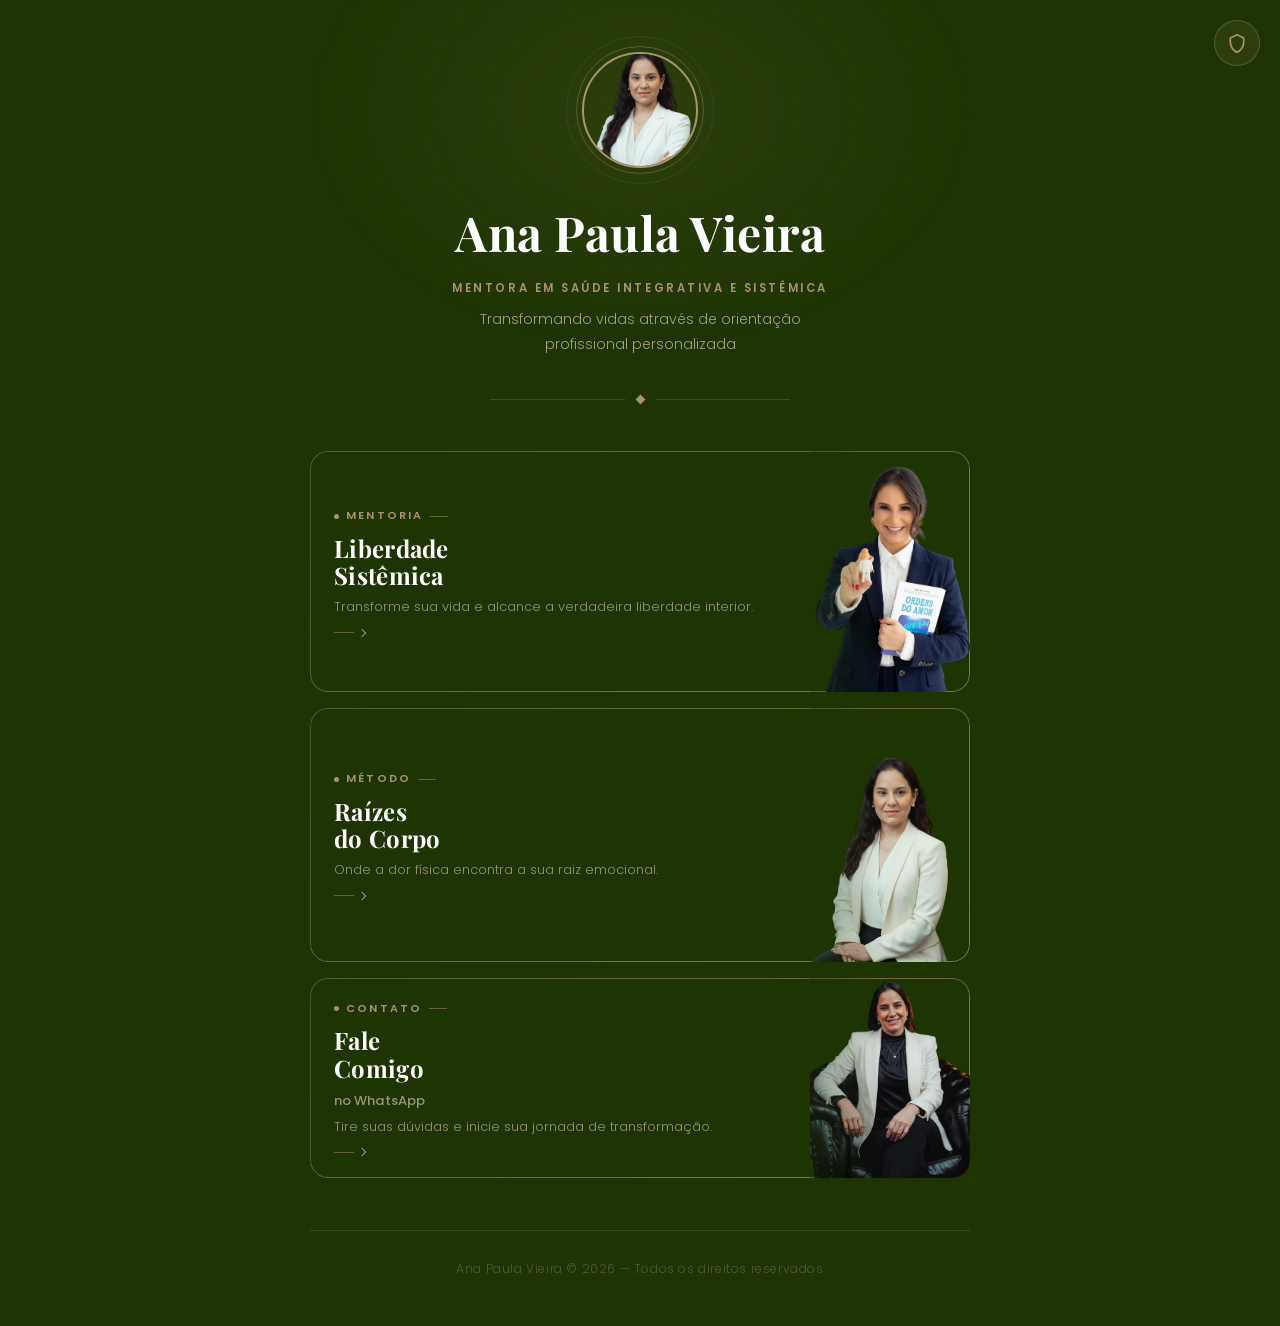
==== ana-paula-vieira/index.html @ b948313d "Essa branch foi criada para refazer todo o site em html puro e ja esta pronto para uso" ====
<!DOCTYPE html>
<html lang="pt-BR">

<head>
    <meta charset="UTF-8">
    <meta name="viewport" content="width=device-width, initial-scale=1.0">

    <title>Ana Paula Vieira | Mentora em Saúde Integrativa e Sistêmica</title>
    <meta name="description"
        content="Ana Paula Vieira é mentora em Saúde Integrativa e Sistêmica. Criadora do Método Raízes do Corpo® e da Mentoria Liberdade Sistêmica. Transformando vidas através do autoconhecimento e da saúde integrativa.">
    <meta name="keywords"
        content="ana paula vieira, mentoria sistêmica, saúde integrativa, raízes do corpo, liberdade sistêmica, constelação familiar, fisioterapia integrativa, autoconhecimento">
    <meta name="author" content="Ana Paula Vieira">
    <meta name="robots" content="index, follow">
    <meta name="language" content="pt-BR">
    <meta name="theme-color" content="#284d00">

    <link rel="canonical" href="https://metodoraizesdocorpo.com.br/">

    <!-- Open Graph -->
    <meta property="og:type" content="website">
    <meta property="og:title" content="Ana Paula Vieira | Mentora em Saúde Integrativa e Sistêmica">
    <meta property="og:description"
        content="Criadora do Método Raízes do Corpo® e da Mentoria Liberdade Sistêmica. Transformando vidas através do autoconhecimento.">
    <meta property="og:image" content="https://metodoraizesdocorpo.com.br/assets/images/og-image.jpg">
    <meta property="og:url" content="https://metodoraizesdocorpo.com.br/">
    <meta property="og:site_name" content="Ana Paula Vieira">
    <meta property="og:locale" content="pt_BR">

    <!-- Twitter -->
    <meta name="twitter:card" content="summary_large_image">
    <meta name="twitter:title" content="Ana Paula Vieira | Mentora em Saúde Integrativa e Sistêmica">
    <meta name="twitter:description" content="Criadora do Método Raízes do Corpo® e da Mentoria Liberdade Sistêmica.">
    <meta name="twitter:image" content="https://metodoraizesdocorpo.com.br/assets/images/og-image.jpg">

    <link rel="icon" type="image/x-icon" href="assets/images/icons/favicon/colored-icon.ico">
    <link rel="stylesheet" href="assets/css/style.css">

    <link rel="preconnect" href="https://fonts.googleapis.com">
    <link rel="preconnect" href="https://fonts.gstatic.com" crossorigin>
    <link
        href="https://fonts.googleapis.com/css2?family=Playfair+Display:wght@400;600;700&family=Poppins:wght@300;400;500;600&display=swap"
        rel="stylesheet">

    <script type="application/ld+json">
  {
    "@context": "https://schema.org",
    "@type": "Person",
    "name": "Ana Paula Vieira",
    "jobTitle": "Mentora em Saúde Integrativa e Sistêmica",
    "url": "https://metodoraizesdocorpo.com.br",
    "image": "https://metodoraizesdocorpo.com.br/assets/images/ana/capa.png",
    "sameAs": ["https://www.instagram.com/anavieirapitta/"],
    "knowsAbout": ["Fisioterapia", "Osteopatia", "Constelação Familiar", "Nova Medicina Germânica", "Saúde Integrativa"],
    "hasOfferCatalog": {
      "@type": "OfferCatalog",
      "name": "Mentorias",
      "itemListElement": [
        {
          "@type": "Offer",
          "itemOffered": {
            "@type": "Service",
            "name": "Mentoria Liberdade Sistêmica",
            "url": "https://liberdade.metodoraizesdocorpo.com.br"
          }
        },
        {
          "@type": "Offer",
          "itemOffered": {
            "@type": "Service",
            "name": "Método Raízes do Corpo®",
            "url": "https://metodoraizesdocorpo.com.br/assets/pages/raizes.html"
          }
        }
      ]
    }
  }
  </script>
</head>

<body>

    <div class="security-badge">
        <svg width="20" height="20" viewBox="0 0 24 24" fill="none" xmlns="http://www.w3.org/2000/svg">
            <path d="M12 2L4 6V11C4 16.55 7.84 21.74 12 23C16.16 21.74 20 16.55 20 11V6L12 2Z" stroke="currentColor"
                stroke-width="2" stroke-linecap="round" stroke-linejoin="round" />
        </svg>
    </div>

    <main class="container space-card">

        <section class="hero">
            <div class="profile-image">
                <img src="assets/images/ana/capa.png" alt="Ana Paula Vieira — Mentora em Saúde Integrativa e Sistêmica">
            </div>
            <h1 class="main-title">Ana Paula Vieira</h1>
            <h4>Mentora em Saúde Integrativa e Sistêmica</h4>
            <p class="subtitle">Transformando vidas através de orientação<br>profissional personalizada</p>
        </section>

        <div class="hero-divider">
            <div class="hero-divider__line"></div>
            <div class="hero-divider__diamond"></div>
            <div class="hero-divider__line"></div>
        </div>

        <section class="cards">

            <!-- Card 1 - Liberdade Sistêmica -->
            <article class="card">
                <div class="card__bg"></div>
                <div class="card__glow"></div>
                <div class="card__shine"></div>
                <a href="https://liberdade.metodoraizesdocorpo.com.br" target="_blank" rel="noopener noreferrer">
                    <div class="card-content">
                        <div class="card-icon">
                            <svg width="16" height="16" viewBox="0 0 24 24" fill="none">
                                <path d="M12 2L2 7L12 12L22 7L12 2Z" stroke="currentColor" stroke-width="2"
                                    stroke-linecap="round" stroke-linejoin="round" />
                                <path d="M2 17L12 22L22 17" stroke="currentColor" stroke-width="2"
                                    stroke-linecap="round" stroke-linejoin="round" />
                                <path d="M2 12L12 17L22 12" stroke="currentColor" stroke-width="2"
                                    stroke-linecap="round" stroke-linejoin="round" />
                            </svg>
                            <span>Mentoria</span>
                        </div>
                        <h2 class="card-title">Liberdade<br>Sistêmica</h2>
                        <p class="card-description">Transforme sua vida e alcance a verdadeira liberdade interior.</p>
                        <div class="card-arrow">
                            <div class="card-arrow__line"></div>
                            <div class="card-arrow__head"></div>
                        </div>
                    </div>
                    <div class="card-image">
                        <img src="assets/images/ana/liberdade-capa.png"
                            alt="Mentoria Liberdade Sistêmica — Ana Paula Vieira">
                    </div>
                </a>
            </article>

            <!-- Card 2 - Raízes do Corpo -->
            <article class="card">
                <div class="card__bg"></div>
                <div class="card__glow"></div>
                <div class="card__shine"></div>
                <a href="assets/pages/raizes.html" target="_blank" rel="noopener noreferrer">
                    <div class="card-content">
                        <div class="card-icon">
                            <svg width="16" height="16" viewBox="0 0 24 24" fill="none">
                                <path d="M12 2L2 7L12 12L22 7L12 2Z" stroke="currentColor" stroke-width="2"
                                    stroke-linecap="round" stroke-linejoin="round" />
                                <path d="M2 17L12 22L22 17" stroke="currentColor" stroke-width="2"
                                    stroke-linecap="round" stroke-linejoin="round" />
                                <path d="M2 12L12 17L22 12" stroke="currentColor" stroke-width="2"
                                    stroke-linecap="round" stroke-linejoin="round" />
                            </svg>
                            <span>Método</span>
                        </div>
                        <h2 class="card-title">Raízes<br>do Corpo</h2>
                        <p class="card-description">Onde a dor física encontra a sua raiz emocional.</p>
                        <div class="card-arrow">
                            <div class="card-arrow__line"></div>
                            <div class="card-arrow__head"></div>
                        </div>
                    </div>
                    <div class="card-image">
                        <img src="assets/images/ana/raizes-capa.png" alt="Método Raízes do Corpo® — Ana Paula Vieira">
                    </div>
                </a>
            </article>

            <!-- Card 3 - Contato -->
            <article class="card">
                <div class="card__bg"></div>
                <div class="card__glow"></div>
                <div class="card__shine"></div>
                <a href="https://api.whatsapp.com/send/?phone=5516996180382&text=Ol%C3%A1%2C+gostaria+de+saber+mais+sobre+a+Mentoria+Liberdade+Sist%C3%AAmica&type=phone_number&app_absent=0"
                    target="_blank" rel="noopener noreferrer">
                    <div class="card-content">
                        <div class="card-icon">
                            <svg width="16" height="16" viewBox="0 0 24 24" fill="none">
                                <path
                                    d="M22 16.92V19.92C22 20.49 21.54 20.95 20.97 20.97C10.05 21.49 1.51 12.95 2.03 2.03C2.05 1.46 2.51 1 3.08 1H6.08C6.65 1 7.12 1.47 7.14 2.04C7.23 3.82 7.59 5.54 8.18 7.16C8.32 7.55 8.21 7.99 7.89 8.27L6.09 9.91C7.67 13.02 10.01 15.36 13.12 16.94L14.76 15.14C15.04 14.82 15.48 14.71 15.87 14.85C17.49 15.44 19.21 15.8 20.99 15.89C21.56 15.91 22.03 16.38 22.03 16.95L22 16.92Z"
                                    stroke="currentColor" stroke-width="2" stroke-linecap="round"
                                    stroke-linejoin="round" />
                            </svg>
                            <span>Contato</span>
                        </div>
                        <h2 class="card-title">Fale<br>Comigo</h2>
                        <p class="card-subtitle">no WhatsApp</p>
                        <p class="card-description">Tire suas dúvidas e inicie sua jornada de transformação.</p>
                        <div class="card-arrow">
                            <div class="card-arrow__line"></div>
                            <div class="card-arrow__head"></div>
                        </div>
                    </div>
                    <div class="card-image">
                        <img src="assets/images/ana/fale-capa.png" alt="Fale com Ana Paula Vieira no WhatsApp">
                    </div>
                </a>
            </article>

        </section>

        <footer class="footer">
            <p>Ana Paula Vieira © 2026 — Todos os direitos reservados</p>
        </footer>

    </main>

    <!-- Modal de Privacidade -->
    <div class="modal-overlay" id="privacyModal">
        <div class="modal-container">
            <div class="modal-header">
                <div class="modal-title">
                    <svg width="24" height="24" viewBox="0 0 24 24" fill="none">
                        <path d="M12 2L4 6V11C4 16.55 7.84 21.74 12 23C16.16 21.74 20 16.55 20 11V6L12 2Z"
                            stroke="currentColor" stroke-width="2" stroke-linecap="round" stroke-linejoin="round" />
                    </svg>
                    <h2>Política de Privacidade</h2>
                </div>
                <button class="modal-close" id="closeModal">
                    <svg width="24" height="24" viewBox="0 0 24 24" fill="none">
                        <path d="M18 6L6 18M6 6L18 18" stroke="currentColor" stroke-width="2" stroke-linecap="round"
                            stroke-linejoin="round" />
                    </svg>
                </button>
            </div>

            <div class="modal-body">
                <p class="modal-description">Configure suas preferências de privacidade para melhorar sua experiência.
                </p>
                <div class="privacy-options">

                    <div class="privacy-item">
                        <div class="privacy-info">
                            <h3>Cookies Essenciais</h3>
                            <p>Necessários para o funcionamento básico do site.</p>
                        </div>
                        <label class="toggle-switch">
                            <input type="checkbox" id="essentialCookies" checked disabled>
                            <span class="toggle-slider"></span>
                        </label>
                    </div>

                    <div class="privacy-item">
                        <div class="privacy-info">
                            <h3>Análises</h3>
                            <p>Permite coletar dados anônimos para melhorar nosso serviço.</p>
                        </div>
                        <label class="toggle-switch">
                            <input type="checkbox" id="analyticsCookies">
                            <span class="toggle-slider"></span>
                        </label>
                    </div>

                    <div class="privacy-item">
                        <div class="privacy-info">
                            <h3>Marketing</h3>
                            <p>Permite exibir conteúdo personalizado baseado em seus interesses.</p>
                        </div>
                        <label class="toggle-switch">
                            <input type="checkbox" id="marketingCookies">
                            <span class="toggle-slider"></span>
                        </label>
                    </div>

                </div>
            </div>

            <div class="modal-footer">
                <button class="btn-secondary" id="cancelBtn">Cancelar</button>
                <button class="btn-primary" id="savePreferencesBtn">Salvar Preferências</button>
            </div>
        </div>
    </div>

    <script src="assets/js/main.js"></script>
    <script src="assets/js/modal.js"></script>

</body>

</html>
---- ana-paula-vieira/assets/css/style.css ----
@charset "UTF-8";

/* 1. Use a more-intuitive box-sizing model */
*,
*::before,
*::after {
  box-sizing: border-box;
}

/* 2. Remove default margin */
*:not(dialog) {
  margin: 0;
}

/* 3. Enable keyword animations */
@media (prefers-reduced-motion: no-preference) {
  html {
    interpolate-size: allow-keywords;
  }
}

body {
  /* 4. Add accessible line-height */
  line-height: 1.5;
  /* 5. Improve text rendering */
  -webkit-font-smoothing: antialiased;
}

/* 6. Improve media defaults */
img,
picture,
video,
canvas,
svg {
  display: block;
  max-width: 100%;
}

/* 7. Inherit fonts for form controls */
input,
button,
textarea,
select {
  font: inherit;
}

/* 8. Avoid text overflows */
p,
h1,
h2,
h3,
h4,
h5,
h6 {
  overflow-wrap: break-word;
}

/* 9. Improve line wrapping */
p {
  text-wrap: pretty;
}

h1,
h2,
h3,
h4,
h5,
h6 {
  text-wrap: balance;
}

/*
  10. Create a root stacking context
*/
#root,
#__next {
  isolation: isolate;
}

a {
  text-decoration: none;
  color: inherit;
  cursor: pointer;
}

a:hover, a:focus, a:active, a:visited {
  text-decoration: none;
  color: inherit;
}

.modal-overlay {
  position: fixed;
  top: 0;
  left: 0;
  width: 100%;
  height: 100%;
  background: rgba(0, 0, 0, 0.7);
  backdrop-filter: blur(5px);
  display: flex;
  justify-content: center;
  align-items: center;
  z-index: 9999;
  opacity: 0;
  visibility: hidden;
  transition: opacity 0.3s ease;
}

.modal-overlay.active {
  opacity: 1;
  visibility: visible;
}

.modal-overlay.active .modal-container {
  transform: scale(1);
}

.modal-overlay .modal-container {
  background: #ffffff;
  border-radius: 16px;
  max-width: 500px;
  width: 90%;
  max-height: 90vh;
  overflow: hidden;
  box-shadow: 0 20px 60px rgba(0, 0, 0, 0.4);
  transform: scale(0.9);
  transition: transform 0.3s ease;
}

.modal-overlay .modal-container .modal-header {
  display: flex;
  justify-content: space-between;
  align-items: center;
  padding: 24px;
  border-bottom: 1px solid rgba(172, 147, 105, 0.2);
}

.modal-overlay .modal-container .modal-header .modal-title {
  display: flex;
  align-items: center;
  gap: 12px;
}

.modal-overlay .modal-container .modal-header .modal-title svg {
  color: #284703;
  width: 24px;
  height: 24px;
}

.modal-overlay .modal-container .modal-header .modal-title h2 {
  font-family: "Playfair Display", serif;
  font-size: 1.5rem;
  color: #284703;
  font-weight: 600;
}

.modal-overlay .modal-container .modal-header .modal-close {
  background: none;
  border: none;
  cursor: pointer;
  padding: 8px;
  display: flex;
  justify-content: center;
  align-items: center;
  border-radius: 50%;
  transition: all 0.3s ease;
}

.modal-overlay .modal-container .modal-header .modal-close svg {
  color: #666;
  width: 20px;
  height: 20px;
}

.modal-overlay .modal-container .modal-header .modal-close:hover {
  background: rgba(172, 147, 105, 0.1);
}

.modal-overlay .modal-container .modal-body {
  padding: 24px;
  max-height: 400px;
  overflow-y: auto;
}

.modal-overlay .modal-container .modal-body .modal-description {
  font-size: 0.95rem;
  color: #666;
  margin-bottom: 24px;
  line-height: 1.6;
}

.modal-overlay .modal-container .modal-body .privacy-options {
  display: flex;
  flex-direction: column;
  gap: 20px;
}

.modal-overlay .modal-container .modal-body .privacy-options .privacy-item {
  display: flex;
  justify-content: space-between;
  align-items: flex-start;
  gap: 20px;
}

.modal-overlay .modal-container .modal-body .privacy-options .privacy-item .privacy-info h3 {
  font-family: "Poppins", sans-serif;
  font-size: 1rem;
  color: #000000;
  font-weight: 600;
  margin-bottom: 4px;
}

.modal-overlay .modal-container .modal-body .privacy-options .privacy-item .privacy-info p {
  font-size: 0.85rem;
  color: #666;
  line-height: 1.5;
}

.modal-overlay .modal-container .modal-body .privacy-options .privacy-item .toggle-switch {
  position: relative;
  display: inline-block;
  width: 50px;
  height: 26px;
  flex-shrink: 0;
}

.modal-overlay .modal-container .modal-body .privacy-options .privacy-item .toggle-switch input {
  opacity: 0;
  width: 0;
  height: 0;
}

.modal-overlay .modal-container .modal-body .privacy-options .privacy-item .toggle-switch input:checked+.toggle-slider {
  background-color: #284703;
}

.modal-overlay .modal-container .modal-body .privacy-options .privacy-item .toggle-switch input:checked+.toggle-slider::before {
  transform: translateX(24px);
}

.modal-overlay .modal-container .modal-body .privacy-options .privacy-item .toggle-switch input:disabled+.toggle-slider {
  opacity: 0.6;
  cursor: not-allowed;
}

.modal-overlay .modal-container .modal-body .privacy-options .privacy-item .toggle-switch .toggle-slider {
  position: absolute;
  cursor: pointer;
  top: 0;
  left: 0;
  right: 0;
  bottom: 0;
  background-color: #ccc;
  border-radius: 26px;
  transition: background-color 0.3s ease;
}

.modal-overlay .modal-container .modal-body .privacy-options .privacy-item .toggle-switch .toggle-slider::before {
  position: absolute;
  content: "";
  height: 20px;
  width: 20px;
  left: 3px;
  bottom: 3px;
  background-color: #ffffff;
  border-radius: 50%;
  transition: transform 0.3s ease;
}

.modal-overlay .modal-container .modal-footer {
  display: flex;
  gap: 12px;
  padding: 20px 24px;
  border-top: 1px solid rgba(172, 147, 105, 0.2);
  background: rgba(172, 147, 105, 0.05);
}

.modal-overlay .modal-container .modal-footer .btn-primary,
.modal-overlay .modal-container .modal-footer .btn-secondary {
  flex: 1;
  padding: 12px 24px;
  border-radius: 8px;
  font-family: "Poppins", sans-serif;
  font-size: 0.95rem;
  font-weight: 500;
  cursor: pointer;
  border: none;
  transition: all 0.3s ease;
}

.modal-overlay .modal-container .modal-footer .btn-primary {
  background: #284703;
  color: #ffffff;
}

.modal-overlay .modal-container .modal-footer .btn-primary:hover {
  background: #1b2e01;
  transform: translateY(-2px);
  box-shadow: 0 4px 12px rgba(40, 71, 3, 0.3);
}

.modal-overlay .modal-container .modal-footer .btn-secondary {
  background: transparent;
  color: #284703;
  border: 2px solid #ac9369;
}

.modal-overlay .modal-container .modal-footer .btn-secondary:hover {
  background: rgba(172, 147, 105, 0.1);
}

body.modal-open {
  overflow: hidden;
}

@media (max-width: 768px) {
  .modal-overlay .modal-container {
    width: 95%;
  }

  .modal-overlay .modal-container .modal-footer {
    flex-direction: column;
  }
}

@media (max-width: 480px) {
  .modal-overlay .modal-container .modal-header .modal-title h2 {
    font-size: 1.2rem;
  }

  .modal-overlay .modal-container .modal-body {
    padding: 20px;
  }

  .modal-overlay .modal-container .modal-body .privacy-options .privacy-item {
    flex-direction: column;
    align-items: flex-start;
  }
}

body.modal-open {
  overflow: hidden;
}

.raizes-modal-overlay {
  position: fixed;
  inset: 0;
  background: rgba(0, 0, 0, 0.75);
  backdrop-filter: blur(6px);
  display: flex;
  justify-content: center;
  align-items: center;
  z-index: 10000;
  opacity: 0;
  visibility: hidden;
  transition: opacity 0.35s ease;
  padding: 16px;
}

.raizes-modal-overlay.active {
  opacity: 1;
  visibility: visible;
}

.raizes-modal-overlay.active .raizes-modal-container {
  transform: scale(1) translateY(0);
}

.raizes-modal-overlay .raizes-modal-container {
  background: #fff;
  border-radius: 20px;
  max-width: 480px;
  width: 100%;
  position: relative;
  transform: scale(0.92) translateY(16px);
  transition: transform 0.4s cubic-bezier(0.34, 1.56, 0.64, 1);
  overflow: hidden;
}

.raizes-modal-overlay .raizes-modal-container::before {
  content: "";
  display: block;
  height: 5px;
  background: linear-gradient(90deg, #284703, #c8a45c);
}

.raizes-modal-overlay .raizes-modal-container .raizes-modal-close {
  position: absolute;
  top: 14px;
  right: 14px;
  width: 34px;
  height: 34px;
  background: rgba(0, 0, 0, 0.06);
  border: none;
  border-radius: 50%;
  cursor: pointer;
  display: flex;
  justify-content: center;
  align-items: center;
  transition: all 0.3s ease;
}

.raizes-modal-overlay .raizes-modal-container .raizes-modal-close svg {
  color: #555;
}

.raizes-modal-overlay .raizes-modal-container .raizes-modal-close:hover {
  background: rgba(0, 0, 0, 0.12);
  transform: rotate(90deg);
}

.raizes-modal-overlay .raizes-modal-container .raizes-modal-content {
  padding: 36px 32px 28px;
  display: flex;
  flex-direction: column;
  align-items: center;
  text-align: center;
}

.raizes-modal-overlay .raizes-modal-container .raizes-modal-content .raizes-badge {
  display: inline-block;
  background: rgba(200, 164, 92, 0.12);
  color: #c8a45c;
  font-family: "Poppins", sans-serif;
  font-size: 0.78rem;
  font-weight: 700;
  text-transform: uppercase;
  letter-spacing: 0.1em;
  padding: 6px 16px;
  border-radius: 50px;
  border: 1px solid rgba(200, 164, 92, 0.3);
  margin-bottom: 20px;
}

.raizes-modal-overlay .raizes-modal-container .raizes-modal-content .raizes-modal-title {
  font-family: "Playfair Display", serif;
  font-size: 1.75rem;
  color: #284703;
  line-height: 1.3;
  margin-bottom: 16px;
}

.raizes-modal-overlay .raizes-modal-container .raizes-modal-content .raizes-modal-title .highlight-text {
  color: #c8a45c;
}

.raizes-modal-overlay .raizes-modal-container .raizes-modal-content .raizes-subtitle {
  font-family: "Poppins", sans-serif;
  font-size: 0.95rem;
  color: #555;
  line-height: 1.7;
  margin-bottom: 24px;
}

.raizes-modal-overlay .raizes-modal-container .raizes-modal-content .raizes-subtitle strong {
  color: #284703;
  font-weight: 600;
}

.raizes-modal-overlay .raizes-modal-container .raizes-modal-content .raizes-list {
  list-style: none;
  padding: 0;
  margin: 0 0 28px;
  width: 100%;
  display: flex;
  flex-direction: column;
  gap: 12px;
  text-align: left;
}

.raizes-modal-overlay .raizes-modal-container .raizes-modal-content .raizes-list li {
  display: flex;
  align-items: center;
  gap: 10px;
  font-family: "Poppins", sans-serif;
  font-size: 0.95rem;
  color: #333;
  background: rgba(40, 71, 3, 0.04);
  padding: 12px 16px;
  border-radius: 10px;
}

.raizes-modal-overlay .raizes-modal-container .raizes-modal-content .raizes-list li svg {
  color: #284703;
  flex-shrink: 0;
}

.raizes-modal-overlay .raizes-modal-container .raizes-modal-content .raizes-btn-whatsapp {
  display: flex;
  align-items: center;
  justify-content: center;
  gap: 10px;
  width: 100%;
  background: #284703;
  color: #ffffff;
  padding: 16px 28px;
  border-radius: 50px;
  border: none;
  font-family: "Poppins", sans-serif;
  font-size: 1rem;
  font-weight: 700;
  cursor: pointer;
  text-decoration: none;
  transition: all 0.3s ease;
  margin-bottom: 12px;
  animation: pulseGreen 2.5s ease infinite;
}

.raizes-modal-overlay .raizes-modal-container .raizes-modal-content .raizes-btn-whatsapp svg {
  flex-shrink: 0;
}

.raizes-modal-overlay .raizes-modal-container .raizes-modal-content .raizes-btn-whatsapp:hover {
  background: #407405;
  transform: translateY(-2px);
  box-shadow: 0 8px 24px rgba(40, 71, 3, 0.3);
}

.raizes-modal-overlay .raizes-modal-container .raizes-modal-content .raizes-btn-later {
  background: none;
  border: none;
  font-family: "Poppins", sans-serif;
  font-size: 0.85rem;
  color: #aaa;
  cursor: pointer;
  transition: all 0.3s ease;
  padding: 4px;
}

.raizes-modal-overlay .raizes-modal-container .raizes-modal-content .raizes-btn-later:hover {
  color: #666;
}

@keyframes pulseGreen {
  0%, 100% {
    box-shadow: 0 4px 16px rgba(40, 71, 3, 0.25);
  }

  50% {
    box-shadow: 0 4px 24px rgba(40, 71, 3, 0.45);
  }
}

@media (max-width: 480px) {
  .raizes-modal-overlay .raizes-modal-container .raizes-modal-content {
    padding: 28px 20px 22px;
  }

  .raizes-modal-overlay .raizes-modal-container .raizes-modal-content .raizes-modal-title {
    font-size: 1.45rem;
  }

  .raizes-modal-overlay .raizes-modal-container .raizes-modal-content .raizes-subtitle {
    font-size: 0.88rem;
  }

  .raizes-modal-overlay .raizes-modal-container .raizes-modal-content .raizes-list li {
    font-size: 0.88rem;
  }

  .raizes-modal-overlay .raizes-modal-container .raizes-modal-content .raizes-btn-whatsapp {
    font-size: 0.95rem;
    padding: 14px 20px;
  }
}

.liberdade-page {
  background: #ffffff;
  color: #000000;
  font-family: "Poppins", sans-serif;
  line-height: 1.6;
}

.liberdade-page::before, .liberdade-page::after {
  display: none !important;
}

.liberdade-page .header {
  background: #ffffff;
  padding: 20px 0;
  box-shadow: 0 2px 10px rgba(0, 0, 0, 0.05);
  position: sticky;
  top: 0;
  z-index: 100;
}

.liberdade-page .header .header-container {
  max-width: 1200px;
  margin: 0 auto;
  padding: 0 20px;
  display: flex;
  justify-content: space-between;
  align-items: center;
}

.liberdade-page .header .header-container .logo {
  font-family: "Playfair Display", serif;
  font-size: 1.8rem;
  color: #284703;
  font-weight: 600;
  margin: 0;
}

.liberdade-page .header .header-container .btn-cta {
  background: #284703;
  color: #ffffff;
  padding: 12px 32px;
  border-radius: 50px;
  border: none;
  font-family: "Poppins", sans-serif;
  font-weight: 500;
  cursor: pointer;
  transition: all 0.3s ease;
}

.liberdade-page .header .header-container .btn-cta:hover {
  background: #407405;
  transform: translateY(-2px);
  box-shadow: 0 4px 12px rgba(40, 71, 3, 0.3);
}

.liberdade-page .hero-liberdade {
  background: #ffffff;
  padding: 80px 20px;
  text-align: center;
}

.liberdade-page .hero-liberdade .container .hero-title {
  font-family: "Playfair Display", serif;
  font-size: 3rem;
  color: #284703;
  margin-bottom: 24px;
  line-height: 1.2;
}

.liberdade-page .hero-liberdade .container .hero-title .highlight {
  color: #284703;
}

.liberdade-page .hero-liberdade .container .hero-subtitle {
  font-family: "Poppins", sans-serif;
  font-size: 1.2rem;
  color: #000000;
  margin-bottom: 40px;
  line-height: 1.8;
}

.liberdade-page .hero-liberdade .container .hero-video {
  margin-top: 48px;
  margin-bottom: 36px;
  width: 100%;
  max-width: 800px;
  margin-left: auto;
  margin-right: auto;
  aspect-ratio: 16/9;
  border-radius: 16px;
  overflow: hidden;
  box-shadow: 0 12px 40px rgba(0, 0, 0, 0.15);
}

.liberdade-page .hero-liberdade .container .hero-video iframe {
  width: 100%;
  height: 100%;
  display: block;
}

.liberdade-page .hero-liberdade .container .btn-primary-large {
  background: #284703;
  color: #ffffff;
  padding: 18px 48px;
  border-radius: 50px;
  border: none;
  font-family: "Poppins", sans-serif;
  font-size: 1.1rem;
  font-weight: 600;
  cursor: pointer;
  transition: all 0.3s ease;
}

.liberdade-page .hero-liberdade .container .btn-primary-large a {
  text-decoration: none;
  color: inherit;
}

.liberdade-page .hero-liberdade .container .btn-primary-large:hover {
  transform: translateY(-3px);
  box-shadow: 0 8px 20px rgba(74, 20, 140, 0.4);
  background: #407405;
}

.liberdade-page .question-section {
  padding: 60px 20px;
  text-align: center;
  background: #284703;
}

.liberdade-page .question-section .container .section-title {
  font-family: "Playfair Display", serif;
  font-size: 2.5rem;
  color: #ffffff;
  line-height: 1.3;
}

.liberdade-page .question-section .container .section-title .text-highlight {
  color: #c8a45c;
}

.liberdade-page .about-section {
  background: #284703;
  padding: 80px 20px;
}

.liberdade-page .about-section .container .about-content {
  display: grid;
  grid-template-columns: 1fr 1fr;
  gap: 60px;
  align-items: center;
  max-width: 1100px;
  margin: 0 auto;
}

.liberdade-page .about-section .container .about-content .about-image {
  position: relative;
}

.liberdade-page .about-section .container .about-content .about-image .image-frame {
  position: relative;
  border: 3px solid #c8a45c;
  border-radius: 20px;
  overflow: hidden;
  transform: rotate(0deg);
}

.liberdade-page .about-section .container .about-content .about-image .image-frame img {
  width: 100%;
  height: auto;
  display: block;
}

.liberdade-page .about-section .container .about-content .about-text {
  padding: 20px;
}

.liberdade-page .about-section .container .about-content .about-text .quote {
  font-family: "Poppins", sans-serif;
  font-size: 1.1rem;
  line-height: 1.8;
  color: #ffffff;
  margin-bottom: 32px;
  font-style: italic;
}

.liberdade-page .about-section .container .about-content .about-text .btn-secondary-large {
  text-decoration: none;
  background: #c8a45c;
  color: #ffffff;
  padding: 16px 40px;
  border-radius: 50px;
  border: none;
  font-family: "Poppins", sans-serif;
  font-weight: 600;
  cursor: pointer;
  display: inline-block;
  transition: all 0.3s ease;
}

.liberdade-page .about-section .container .about-content .about-text .btn-secondary-large:hover {
  background: rgb(180.1972477064, 140.3990825688, 60.8027522936);
  transform: translateY(-2px);
  box-shadow: 0 6px 16px rgba(200, 164, 92, 0.4);
}

.liberdade-page .feelings-section {
  background: #ffffff;
  padding: 80px 20px;
}

.liberdade-page .feelings-section .container .section-title-center {
  font-family: "Playfair Display", serif;
  font-size: 2.8rem;
  color: #284703;
  text-align: center;
  margin-bottom: 60px;
}

.liberdade-page .feelings-section .container .feelings-grid {
  display: flex;
  flex-wrap: wrap;
  justify-content: center;
  gap: 24px;
  max-width: 1100px;
  margin: 0 auto;
}

.liberdade-page .feelings-section .container .feelings-grid .feeling-card {
  flex: 0 1 349px;
  background: #ffffff;
  padding: 28px;
  border-radius: 12px;
  box-shadow: 0 4px 12px rgba(0, 0, 0, 0.08);
  display: flex;
  align-items: flex-start;
  gap: 16px;
  transition: all 0.3s ease;
}

.liberdade-page .feelings-section .container .feelings-grid .feeling-card:hover {
  transform: translateY(-5px);
  box-shadow: 0 8px 20px rgba(0, 0, 0, 0.12);
}

.liberdade-page .feelings-section .container .feelings-grid .feeling-card .feeling-icon {
  width: 48px;
  height: 48px;
  background: rgba(172, 147, 105, 0.1);
  border-radius: 50%;
  display: flex;
  justify-content: center;
  align-items: center;
  flex-shrink: 0;
}

.liberdade-page .feelings-section .container .feelings-grid .feeling-card .feeling-icon svg {
  color: #284703;
}

.liberdade-page .feelings-section .container .feelings-grid .feeling-card p {
  font-family: "Poppins", sans-serif;
  color: #000000;
  line-height: 1.6;
}

.liberdade-page .benefits-section {
  background: #ffffff;
  padding: 80px 20px;
}

.liberdade-page .benefits-section .container .section-title-center {
  font-family: "Playfair Display", serif;
  font-size: 2.8rem;
  color: #284703;
  text-align: center;
  margin-bottom: 60px;
}

.liberdade-page .benefits-section .container .section-title-center .text-highlight {
  color: #c8a45c;
}

.liberdade-page .benefits-section .container .benefits-grid {
  display: flex;
  flex-wrap: wrap;
  justify-content: center;
  gap: 40px;
}

.liberdade-page .benefits-section .container .benefits-grid .benefit-card {
  width: 320px;
  text-align: center;
  padding: 14px;
  border-radius: 12px;
  box-shadow: 0 1px 2px rgba(0, 0, 0, 0.36);
  background: #ffffff;
  transition: all 0.3s ease;
}

.liberdade-page .benefits-section .container .benefits-grid .benefit-card:hover {
  transform: translateY(-5px);
  box-shadow: 0 10px 30px rgba(0, 0, 0, 0.4);
}

.liberdade-page .benefits-section .container .benefits-grid .benefit-card .benefit-icon {
  width: 80px;
  height: 80px;
  background: #284703;
  border-radius: 50%;
  display: flex;
  justify-content: center;
  align-items: center;
  margin: 0 auto 24px;
}

.liberdade-page .benefits-section .container .benefits-grid .benefit-card .benefit-icon img {
  width: 48px;
  height: 48px;
}

.liberdade-page .benefits-section .container .benefits-grid .benefit-card h3 {
  font-family: "Playfair Display", serif;
  font-size: 1.5rem;
  color: #284703;
  margin-bottom: 16px;
}

.liberdade-page .benefits-section .container .benefits-grid .benefit-card p {
  font-family: "Poppins", sans-serif;
  color: #000000;
  line-height: 1.7;
}

.liberdade-page .testimonials-carousel {
  position: relative;
  overflow: hidden;
  max-width: 1200px;
  margin: 0 auto;
}

.liberdade-page .testimonials-carousel .testimonials-section {
  padding: 80px 20px;
}

.liberdade-page .testimonials-carousel .testimonials-section .container .section-title-center {
  font-family: "Playfair Display", serif;
  font-size: 2.8rem;
  color: #284703;
  text-align: center;
  margin-bottom: 60px;
}

.liberdade-page .testimonials-carousel .testimonials-section .container .section-title-center .text-highlight {
  color: #c8a45c;
}

.liberdade-page .testimonials-carousel .testimonials-section .container .section-title-center .text-highlight-secondary {
  color: #c8a45c;
}

.liberdade-page .testimonials-carousel .testimonials-section .container .testimonials-grid {
  display: flex;
  gap: 24px;
  transition: transform 0.5s ease;
  will-change: transform;
}

.liberdade-page .testimonials-carousel .testimonials-section .container .testimonials-grid .testimonial-card {
  flex: 0 0 calc(33.333% - 16px);
  max-width: calc(33.333% - 16px);
  background: #284703;
  border-radius: 16px;
  padding: 28px;
  display: flex;
  flex-direction: column;
  justify-content: space-between;
  height: 340px;
  box-shadow: 0 8px 24px rgba(0, 0, 0, 0.06);
}

.liberdade-page .testimonials-carousel .testimonials-section .container .testimonials-grid .testimonial-card .testimonial-text {
  flex: 1;
  overflow-y: auto;
  padding-right: 6px;
  margin-bottom: 18px;
  font-style: italic;
  color: #ffffff;
}

.liberdade-page .testimonials-carousel .testimonials-section .container .testimonials-grid .testimonial-card .testimonial-text::-webkit-scrollbar {
  width: 6px;
}

.liberdade-page .testimonials-carousel .testimonials-section .container .testimonials-grid .testimonial-card .testimonial-text::-webkit-scrollbar-track {
  background: #284703;
  border-radius: 10px;
}

.liberdade-page .testimonials-carousel .testimonials-section .container .testimonials-grid .testimonial-card .testimonial-text::-webkit-scrollbar-thumb {
  background: rgba(255, 255, 255, 0.5);
  border-radius: 10px;
}

.liberdade-page .testimonials-carousel .testimonials-section .container .testimonials-grid .testimonial-card .testimonial-text::-webkit-scrollbar-thumb:hover {
  background: rgba(255, 255, 255, 0.8);
}

.liberdade-page .testimonials-carousel .testimonials-section .container .testimonials-grid .testimonial-card .testimonial-author {
  display: flex;
  align-items: center;
  gap: 12px;
}

.liberdade-page .testimonials-carousel .testimonials-section .container .testimonials-grid .testimonial-card .testimonial-author img {
  width: 48px;
  height: 48px;
  border-radius: 50%;
  -o-object-fit: cover;
  object-fit: cover;
}

.liberdade-page .testimonials-carousel .testimonials-section .container .testimonials-grid .testimonial-card .testimonial-author span {
  font-family: "Poppins", sans-serif;
  font-weight: 600;
  color: #ffffff;
}

.liberdade-page .testimonials-carousel .carousel-controls {
  display: block;
}

.liberdade-page .testimonials-carousel .carousel-controls .carousel-btn {
  position: absolute;
  top: 50%;
  transform: translateY(-50%);
  background: #ffffff;
  color: #284703;
  border: none;
  border-radius: 50%;
  cursor: pointer;
  z-index: 20;
  box-shadow: 0 4px 10px rgba(0, 0, 0, 0.2);
  transition: all 0.3s ease;
  width: 48px;
  height: 48px;
  font-size: 22px;
}

.liberdade-page .testimonials-carousel .carousel-controls .carousel-btn:hover {
  background: #284703;
  color: #ffffff;
  transform: translateY(-50%) scale(1.08);
}

.liberdade-page .testimonials-carousel .carousel-controls .carousel-btn.prev {
  left: 12px;
}

.liberdade-page .testimonials-carousel .carousel-controls .carousel-btn.next {
  right: 12px;
}

.liberdade-page .creator-section {
  background: #284703;
  padding: 80px 20px;
}

.liberdade-page .creator-section .container .creator-content {
  display: grid;
  grid-template-columns: 1fr 1.2fr;
  gap: 60px;
  align-items: center;
  max-width: 1100px;
  margin: 0 auto;
}

.liberdade-page .creator-section .container .creator-content .creator-image {
  position: relative;
}

.liberdade-page .creator-section .container .creator-content .creator-image .image-frame-gold {
  position: relative;
  border: 4px solid #c8a45c;
  border-radius: 12px;
  overflow: hidden;
  box-shadow: 0 10px 30px rgba(0, 0, 0, 0.1);
}

.liberdade-page .creator-section .container .creator-content .creator-image .image-frame-gold img {
  width: 100%;
  height: auto;
  display: block;
}

.liberdade-page .creator-section .container .creator-content .creator-image .image-frame-gold .creator-badge {
  position: absolute;
  bottom: 20px;
  left: 50%;
  transform: translateX(-50%);
  background: #ac9369;
  color: #ffffff;
  padding: 12px 24px;
  border-radius: 50px;
  font-family: "Poppins", sans-serif;
  font-weight: 600;
  font-size: 0.9rem;
  white-space: nowrap;
}

.liberdade-page .creator-section .container .creator-content .creator-text .creator-title {
  font-family: "Playfair Display", serif;
  font-size: 2.2rem;
  color: #ffffff;
  margin-bottom: 24px;
}

.liberdade-page .creator-section .container .creator-content .creator-text .creator-title .text-highlight {
  color: #c8a45c;
}

.liberdade-page .creator-section .container .creator-content .creator-text p {
  font-family: "Poppins", sans-serif;
  font-size: 1.05rem;
  line-height: 1.8;
  color: #ffffff;
  margin-bottom: 20px;
}

.liberdade-page .how-works-section {
  padding: 80px 20px;
}

.liberdade-page .how-works-section .container .section-title-center {
  font-family: "Playfair Display", serif;
  font-size: 2.8rem;
  color: #284703;
  text-align: center;
  margin-bottom: 60px;
}

.liberdade-page .how-works-section .container .section-title-center .text-highlight {
  color: #c8a45c;
}

.liberdade-page .how-works-section .container .how-works-grid {
  display: flex;
  flex-wrap: wrap;
  justify-content: center;
  gap: 32px;
  max-width: 1100px;
  margin: 0 auto;
}

.liberdade-page .how-works-section .container .how-works-grid .how-work-card {
  flex: 0 1 320px;
  background: #ffffff;
  padding: 40px 28px;
  border-radius: 12px;
  text-align: center;
  box-shadow: 0 4px 12px rgba(0, 0, 0, 0.06);
  transition: all 0.3s ease;
}

.liberdade-page .how-works-section .container .how-works-grid .how-work-card:hover {
  transform: translateY(-5px);
  box-shadow: 0 8px 20px rgba(0, 0, 0, 0.1);
}

.liberdade-page .how-works-section .container .how-works-grid .how-work-card .how-work-icon {
  width: 72px;
  height: 72px;
  background: rgba(40, 71, 3, 0.08);
  border-radius: 50%;
  display: flex;
  justify-content: center;
  align-items: center;
  margin: 0 auto 20px;
}

.liberdade-page .how-works-section .container .how-works-grid .how-work-card .how-work-icon svg {
  color: #284703;
}

.liberdade-page .how-works-section .container .how-works-grid .how-work-card h3 {
  font-family: "Playfair Display", serif;
  font-size: 1.3rem;
  color: #284703;
  margin-bottom: 12px;
}

.liberdade-page .how-works-section .container .how-works-grid .how-work-card p {
  font-family: "Poppins", sans-serif;
  color: #000000;
  line-height: 1.6;
}

.liberdade-page .cta-section {
  background: #284703;
  padding: 60px 20px 80px;
}

.liberdade-page .cta-section .container .cta-urgency-bar {
  max-width: 1100px;
  margin: 0 auto 24px;
  background: #c8a45c;
  color: #ffffff;
  text-align: center;
  font-family: "Poppins", sans-serif;
  font-weight: 700;
  font-size: 1rem;
  padding: 14px 24px;
  border-radius: 12px 12px 0 0;
  letter-spacing: 0.03em;
}

.liberdade-page .cta-section .container .cta-box {
  background: linear-gradient(135deg, #f9f5e8 0%, #f0e8d5 100%);
  border: 2px solid #c8a45c;
  border-radius: 0 0 24px 24px;
  padding: 56px 50px;
  max-width: 1100px;
  margin: 0 auto;
  display: grid;
  grid-template-columns: 1fr auto 1fr;
  gap: 0;
  align-items: center;
}

.liberdade-page .cta-section .container .cta-box .cta-left {
  padding-right: 50px;
}

.liberdade-page .cta-section .container .cta-box .cta-left .cta-eyebrow {
  font-family: "Poppins", sans-serif;
  font-size: 0.8rem;
  font-weight: 700;
  text-transform: uppercase;
  letter-spacing: 0.12em;
  color: #c8a45c;
  margin-bottom: 20px;
}

.liberdade-page .cta-section .container .cta-box .cta-left .cta-list {
  list-style: none;
  padding: 0;
  margin: 0;
  display: flex;
  flex-direction: column;
  gap: 14px;
}

.liberdade-page .cta-section .container .cta-box .cta-left .cta-list li {
  display: flex;
  align-items: center;
  gap: 12px;
  font-family: "Poppins", sans-serif;
  font-size: 1rem;
  color: #000000;
  line-height: 1.5;
}

.liberdade-page .cta-section .container .cta-box .cta-left .cta-list li svg {
  flex-shrink: 0;
  color: #284703;
}

.liberdade-page .cta-section .container .cta-box .cta-divider {
  width: 1px;
  height: 320px;
  background: linear-gradient(to bottom, transparent, #c8a45c, transparent);
  opacity: 0.4;
  flex-shrink: 0;
}

.liberdade-page .cta-section .container .cta-box .cta-right {
  padding-left: 50px;
  display: flex;
  flex-direction: column;
  align-items: flex-start;
}

.liberdade-page .cta-section .container .cta-box .cta-right .cta-eyebrow {
  font-family: "Poppins", sans-serif;
  font-size: 0.8rem;
  font-weight: 700;
  text-transform: uppercase;
  letter-spacing: 0.12em;
  color: #c8a45c;
  margin-bottom: 16px;
}

.liberdade-page .cta-section .container .cta-box .cta-right .cta-headline {
  font-family: "Playfair Display", serif;
  font-size: 1.8rem;
  color: #284703;
  line-height: 1.3;
  margin-bottom: 28px;
}

.liberdade-page .cta-section .container .cta-box .cta-right .cta-price-block {
  margin-bottom: 32px;
}

.liberdade-page .cta-section .container .cta-box .cta-right .cta-price-block .cta-price-old {
  font-family: "Poppins", sans-serif;
  font-size: 1rem;
  color: #999;
  text-decoration: line-through;
  display: block;
  margin-bottom: 4px;
}

.liberdade-page .cta-section .container .cta-box .cta-right .cta-price-block .cta-price-new {
  display: flex;
  align-items: flex-start;
  gap: 6px;
  line-height: 1;
  margin-bottom: 10px;
}

.liberdade-page .cta-section .container .cta-box .cta-right .cta-price-block .cta-price-new .cta-price-currency {
  font-family: "Poppins", sans-serif;
  font-size: 1.4rem;
  font-weight: 700;
  color: #284703;
  padding-top: 8px;
}

.liberdade-page .cta-section .container .cta-box .cta-right .cta-price-block .cta-price-new .cta-price-value {
  font-family: "Playfair Display", serif;
  font-size: 4.5rem;
  font-weight: 800;
  color: #284703;
  line-height: 1;
}

.liberdade-page .cta-section .container .cta-box .cta-right .cta-price-block .cta-price-savings {
  display: inline-block;
  background: #284703;
  color: #ffffff;
  font-family: "Poppins", sans-serif;
  font-size: 0.85rem;
  font-weight: 600;
  padding: 6px 14px;
  border-radius: 50px;
}

.liberdade-page .cta-section .container .cta-box .cta-right .cta-btn-main {
  display: inline-block;
  text-decoration: none;
  background: #284703;
  color: #ffffff;
  padding: 18px 36px;
  border-radius: 50px;
  font-family: "Poppins", sans-serif;
  font-size: 1.05rem;
  font-weight: 700;
  cursor: pointer;
  transition: all 0.3s ease;
  margin-bottom: 16px;
  width: 100%;
  text-align: center;
}

.liberdade-page .cta-section .container .cta-box .cta-right .cta-btn-main:hover {
  background: #407405;
  transform: translateY(-3px);
  box-shadow: 0 8px 24px rgba(40, 71, 3, 0.35);
}

.liberdade-page .cta-section .container .cta-box .cta-right .cta-guarantee {
  font-family: "Poppins", sans-serif;
  font-size: 0.82rem;
  color: #888;
  line-height: 1.5;
  text-align: center;
  width: 100%;
}

.liberdade-page .mentoria-individual {
  background: #ffffff;
  padding: 80px 20px;
  position: relative;
  overflow: hidden;
}

.liberdade-page .mentoria-individual::before {
  content: "";
  position: absolute;
  top: -80px;
  right: -80px;
  width: 320px;
  height: 320px;
  border-radius: 50%;
  border: 1px solid rgba(172, 147, 105, 0.12);
  pointer-events: none;
}

.liberdade-page .mentoria-individual::after {
  content: "";
  position: absolute;
  bottom: -60px;
  left: -60px;
  width: 220px;
  height: 220px;
  border-radius: 50%;
  border: 1px solid rgba(172, 147, 105, 0.08);
  pointer-events: none;
}

.liberdade-page .mentoria-individual .container .mentoria-individual__badge {
  text-align: center;
  margin-bottom: 40px;
}

.liberdade-page .mentoria-individual .container .mentoria-individual__badge span {
  display: inline-block;
  font-family: "Poppins", sans-serif;
  font-size: 0.75rem;
  font-weight: 700;
  letter-spacing: 0.18em;
  text-transform: uppercase;
  color: #c8a45c;
  background: rgba(200, 164, 92, 0.1);
  border: 1px solid rgba(200, 164, 92, 0.3);
  padding: 6px 20px;
  border-radius: 50px;
}

.liberdade-page .mentoria-individual .container .mentoria-individual__content {
  display: grid;
  grid-template-columns: 1fr 1fr;
  gap: 64px;
  align-items: center;
  max-width: 1100px;
  margin: 0 auto;
}

@media (max-width: 768px) {
  .liberdade-page .mentoria-individual .container .mentoria-individual__content {
    grid-template-columns: 1fr;
    gap: 48px;
  }
}

.liberdade-page .mentoria-individual .container .mentoria-individual__texto .mentoria-individual__eyebrow {
  font-family: "Poppins", sans-serif;
  font-size: 0.8rem;
  font-weight: 600;
  letter-spacing: 0.15em;
  text-transform: uppercase;
  color: #ac9369;
  margin-bottom: 12px;
}

.liberdade-page .mentoria-individual .container .mentoria-individual__texto .mentoria-individual__title {
  font-family: "Playfair Display", serif;
  font-size: clamp(2.2rem, 4vw, 3.2rem);
  font-weight: 700;
  color: #284703;
  line-height: 1.15;
  margin-bottom: 20px;
}

.liberdade-page .mentoria-individual .container .mentoria-individual__texto .mentoria-individual__title em {
  font-style: italic;
  color: #c8a45c;
}

.liberdade-page .mentoria-individual .container .mentoria-individual__texto .mentoria-individual__descricao {
  font-family: "Poppins", sans-serif;
  font-size: 1rem;
  color: #555;
  line-height: 1.8;
  margin-bottom: 28px;
}

.liberdade-page .mentoria-individual .container .mentoria-individual__texto .mentoria-individual__descricao strong {
  color: #284703;
  font-weight: 600;
}

.liberdade-page .mentoria-individual .container .mentoria-individual__texto .mentoria-individual__lista {
  list-style: none;
  padding: 0;
  margin: 0;
  display: flex;
  flex-direction: column;
  gap: 12px;
}

.liberdade-page .mentoria-individual .container .mentoria-individual__texto .mentoria-individual__lista li {
  display: flex;
  align-items: center;
  gap: 10px;
  font-family: "Poppins", sans-serif;
  font-size: 0.95rem;
  color: #333;
}

.liberdade-page .mentoria-individual .container .mentoria-individual__texto .mentoria-individual__lista li svg {
  color: #284703;
  flex-shrink: 0;
}

.liberdade-page .mentoria-individual .container .mentoria-individual__cta-box {
  background: linear-gradient(145deg, #284703 0%, #1b2e01 100%);
  border-radius: 20px;
  padding: 48px 40px;
  text-align: center;
  position: relative;
  overflow: hidden;
}

.liberdade-page .mentoria-individual .container .mentoria-individual__cta-box::before {
  content: "";
  position: absolute;
  top: -40px;
  right: -40px;
  width: 160px;
  height: 160px;
  border-radius: 50%;
  border: 1px solid rgba(217, 201, 176, 0.1);
  pointer-events: none;
}

@media (max-width: 768px) {
  .liberdade-page .mentoria-individual .container .mentoria-individual__cta-box {
    padding: 40px 28px;
  }
}

.liberdade-page .mentoria-individual .container .mentoria-individual__cta-box .mentoria-individual__cta-label {
  font-family: "Poppins", sans-serif;
  font-size: 0.95rem;
  color: rgba(217, 201, 176, 0.8);
  line-height: 1.7;
  margin-bottom: 28px;
  position: relative;
  z-index: 1;
}

.liberdade-page .mentoria-individual .container .mentoria-individual__cta-box .mentoria-individual__btn {
  display: flex;
  align-items: center;
  justify-content: center;
  gap: 10px;
  background: #ffffff;
  color: #284703;
  font-family: "Poppins", sans-serif;
  font-size: 1rem;
  font-weight: 700;
  text-decoration: none;
  padding: 16px 28px;
  border-radius: 50px;
  margin-bottom: 16px;
  position: relative;
  z-index: 1;
  transition: all 0.3s ease;
}

.liberdade-page .mentoria-individual .container .mentoria-individual__cta-box .mentoria-individual__btn svg {
  flex-shrink: 0;
  color: #25d366;
}

.liberdade-page .mentoria-individual .container .mentoria-individual__cta-box .mentoria-individual__btn:hover {
  background: #d9c9b0;
  transform: translateY(-3px);
  box-shadow: 0 10px 28px rgba(0, 0, 0, 0.25);
}

.liberdade-page .mentoria-individual .container .mentoria-individual__cta-box .mentoria-individual__garantia {
  font-family: "Poppins", sans-serif;
  font-size: 0.78rem;
  color: rgba(217, 201, 176, 0.45);
  position: relative;
  z-index: 1;
  letter-spacing: 0.04em;
}

.liberdade-page .faq-section {
  background: #ffffff;
  padding: 80px 20px;
}

.liberdade-page .faq-section .container .faq-icon {
  display: flex;
  justify-content: center;
  align-items: center;
  margin-bottom: 24px;
}

.liberdade-page .faq-section .container .faq-icon svg {
  color: #284703;
}

.liberdade-page .faq-section .container .section-title-center {
  font-family: "Playfair Display", serif;
  font-size: 2.8rem;
  color: #284703;
  text-align: center;
  margin-bottom: 60px;
}

.liberdade-page .faq-section .container .faq-subtitle {
  text-align: center;
  font-family: "Poppins", sans-serif;
  color: #000000;
  margin-bottom: 48px;
}

.liberdade-page .faq-section .container .faq-container {
  max-width: 800px;
  margin: 0 auto;
}

.liberdade-page .faq-section .container .faq-container .faq-item {
  border-bottom: 1px solid rgba(172, 147, 105, 0.2);
  margin-bottom: 12px;
}

.liberdade-page .faq-section .container .faq-container .faq-item.active .faq-question svg {
  transform: rotate(180deg);
}

.liberdade-page .faq-section .container .faq-container .faq-item.active .faq-answer {
  max-height: 500px;
}

.liberdade-page .faq-section .container .faq-container .faq-item .faq-question {
  width: 100%;
  background: none;
  border: none;
  padding: 24px 0;
  display: flex;
  justify-content: space-between;
  align-items: center;
  gap: 20px;
  cursor: pointer;
  text-align: left;
  font-family: "Playfair Display", serif;
  font-size: 1.1rem;
  color: #284703;
  font-weight: 500;
  transition: all 0.3s ease;
}

.liberdade-page .faq-section .container .faq-container .faq-item .faq-question:hover {
  color: #284703;
}

.liberdade-page .faq-section .container .faq-container .faq-item .faq-question svg {
  flex-shrink: 0;
  transition: transform 0.3s ease;
}

.liberdade-page .faq-section .container .faq-container .faq-item .faq-answer {
  max-height: 0;
  overflow: hidden;
  transition: max-height 0.3s ease;
}

.liberdade-page .faq-section .container .faq-container .faq-item .faq-answer p {
  font-family: "Poppins", sans-serif;
  color: #000000;
  line-height: 1.7;
  padding-bottom: 24px;
}

.liberdade-page .footer-liberdade {
  background: #284703;
  text-align: center;
}

.liberdade-page .footer-liberdade .container p {
  font-family: "Poppins", sans-serif;
  color: #ffffff;
  font-size: 0.95rem;
}

@media (max-width: 900px) {
  .liberdade-page .cta-section .container .cta-box {
    grid-template-columns: 1fr;
    padding: 40px 28px;
    border-radius: 0 0 20px 20px;
  }

  .liberdade-page .cta-section .container .cta-box .cta-left {
    padding-right: 0;
    padding-bottom: 40px;
    border-bottom: 1px solid rgba(172, 147, 105, 0.3);
  }

  .liberdade-page .cta-section .container .cta-box .cta-divider {
    display: none;
  }

  .liberdade-page .cta-section .container .cta-box .cta-right {
    padding-left: 0;
    padding-top: 40px;
  }
}

@media (max-width: 768px) {
  .liberdade-page .header .header-container {
    flex-direction: column;
    gap: 16px;
  }

  .liberdade-page .hero-liberdade .container .hero-title {
    font-size: 2.2rem;
  }

  .liberdade-page .hero-liberdade .container .hero-subtitle {
    font-size: 1rem;
  }

  .liberdade-page .question-section .container .section-title {
    font-size: 2rem;
  }

  .liberdade-page .about-section .container .about-content {
    grid-template-columns: 1fr;
    gap: 40px;
  }

  .liberdade-page .feelings-section .container .feelings-grid {
    flex-direction: column;
    align-items: center;
  }

  .liberdade-page .benefits-section .container .benefits-grid {
    flex-direction: column;
    align-items: center;
  }

  .liberdade-page .how-works-section .container .how-works-grid {
    flex-direction: column;
    align-items: center;
  }

  .liberdade-page .testimonials-carousel .testimonials-section .container .testimonials-grid .testimonial-card {
    flex: 0 0 calc(50% - 12px);
    max-width: calc(50% - 12px);
  }

  .liberdade-page .testimonials-carousel .carousel-controls .carousel-btn {
    width: 38px;
    height: 38px;
    font-size: 18px;
    top: 50%;
    transform: translateY(-50%);
  }

  .liberdade-page .testimonials-carousel .carousel-controls .carousel-btn.prev {
    left: 6px;
    margin-left: 0;
  }

  .liberdade-page .testimonials-carousel .carousel-controls .carousel-btn.next {
    right: 6px;
    margin-right: 0;
  }

  .liberdade-page .creator-section .container .creator-content {
    grid-template-columns: 1fr;
    gap: 40px;
  }

  .liberdade-page .feelings-section .container .section-title-center,
  .liberdade-page .benefits-section .container .section-title-center,
  .liberdade-page .testimonials-carousel .testimonials-section .container .section-title-center,
  .liberdade-page .how-works-section .container .section-title-center,
  .liberdade-page .faq-section .container .section-title-center {
    font-size: 2.2rem;
  }
}

@media (max-width: 480px) {
  .liberdade-page .hero-liberdade .container .hero-title {
    font-size: 1.8rem;
  }

  .liberdade-page .hero-liberdade .container .btn-primary-large {
    padding: 14px 32px;
    font-size: 1rem;
  }

  .liberdade-page .question-section .container .section-title {
    font-size: 1.6rem;
  }

  .liberdade-page .about-section .container .about-content {
    display: block;
  }

  .liberdade-page .about-section .container .about-content .about-text .btn-secondary-large {
    padding: 14px 32px;
    font-size: 1rem;
  }

  .liberdade-page .feelings-section .container .section-title-center {
    font-size: 1.8rem;
  }

  .liberdade-page .feelings-section .container .feelings-grid .feeling-card {
    flex: none;
    padding: 24px;
  }

  .liberdade-page .benefits-section .container .section-title-center {
    font-size: 1.8rem;
  }

  .liberdade-page .benefits-section .container .benefits-grid .benefit-card {
    padding: 32px 20px;
  }

  .liberdade-page .testimonials-carousel .testimonials-section .container .section-title-center {
    font-size: 1.8rem;
  }

  .liberdade-page .testimonials-carousel .testimonials-section .container .testimonials-grid .testimonial-card {
    flex: 0 0 100%;
    max-width: 100%;
  }

  .liberdade-page .testimonials-carousel .carousel-controls .carousel-btn {
    width: 32px;
    height: 32px;
    font-size: 15px;
    top: 50%;
    transform: translateY(-50%);
  }

  .liberdade-page .testimonials-carousel .carousel-controls .carousel-btn.prev {
    left: 4px;
    margin-left: 0;
  }

  .liberdade-page .testimonials-carousel .carousel-controls .carousel-btn.next {
    right: 4px;
    margin-right: 0;
  }

  .liberdade-page .creator-section .container .creator-content {
    display: block;
  }

  .liberdade-page .how-works-section .container .section-title-center {
    font-size: 1.8rem;
  }

  .liberdade-page .cta-section .container .cta-box {
    display: block;
    padding: 30px 20px;
  }

  .liberdade-page .faq-section .container .section-title-center {
    font-size: 1.8rem;
  }
}

.raizes-page::before, .raizes-page::after {
  display: none !important;
}

.raizes-page .container {
  width: 100%;
  max-width: 1100px;
  margin: 0 auto;
  padding: 0 24px;
}

.raizes-page .raizes-hero {
  position: relative;
  min-height: 100vh;
  display: flex;
  align-items: center;
  justify-content: center;
  background: url("../images/ana/capa.png") center 25%/60% no-repeat;
  overflow: hidden;
}

.raizes-page .raizes-hero__overlay {
  position: absolute;
  inset: 0;
  background: linear-gradient(160deg, rgba(27, 46, 1, 0.88) 0%, rgba(40, 71, 3, 0.78) 50%, rgba(27, 46, 1, 0.92) 100%);
  z-index: 1;
}

.raizes-page .raizes-hero__content {
  position: relative;
  z-index: 2;
  text-align: center;
  color: #ffffff;
  padding: 80px 24px 100px;
}

@media (max-width: 768px) {
  .raizes-page .raizes-hero__content {
    padding: 60px 20px 80px;
  }
}

.raizes-page .raizes-hero__eyebrow {
  display: inline-block;
  font-family: "Poppins", sans-serif;
  font-size: 0.75rem;
  font-weight: 500;
  letter-spacing: 0.3em;
  text-transform: uppercase;
  color: #d9c9b0;
  margin-bottom: 24px;
  opacity: 0.9;
}

.raizes-page .raizes-hero__logo {
  display: block;
  max-width: 320px;
  width: 100%;
  margin: 0 auto 32px;
}

@media (max-width: 768px) {
  .raizes-page .raizes-hero__logo {
    max-width: 220px;
  }
}

.raizes-page .raizes-hero__title {
  font-family: "Playfair Display", serif;
  font-size: clamp(1.8rem, 4vw, 3rem);
  font-weight: 400;
  line-height: 1.3;
  margin-bottom: 20px;
  color: #ffffff;
}

.raizes-page .raizes-hero__title em {
  font-style: italic;
  color: #d9c9b0;
}

.raizes-page .raizes-hero__subtitle {
  font-family: "Poppins", sans-serif;
  font-size: clamp(1rem, 2vw, 1.2rem);
  font-weight: 300;
  line-height: 1.8;
  color: rgba(255, 255, 255, 0.85);
  margin-bottom: 40px;
}

.raizes-page .raizes-hero__cta {
  display: inline-block;
  font-family: "Poppins", sans-serif;
  font-size: 0.9rem;
  font-weight: 600;
  letter-spacing: 0.12em;
  text-transform: uppercase;
  text-decoration: none;
  color: #ffffff;
  border: 1.5px solid rgba(217, 201, 176, 0.6);
  padding: 14px 40px;
  border-radius: 2px;
  transition: background 0.3s ease, border-color 0.3s ease;
}

.raizes-page .raizes-hero__cta:hover {
  background: rgba(172, 147, 105, 0.2);
  border-color: #d9c9b0;
}

.raizes-page .raizes-hero__scroll-indicator {
  position: absolute;
  bottom: 32px;
  left: 50%;
  transform: translateX(-50%);
  z-index: 2;
  display: flex;
  flex-direction: column;
  align-items: center;
  gap: 6px;
}

.raizes-page .raizes-hero__scroll-indicator span {
  display: block;
  width: 1px;
  height: 48px;
  background: linear-gradient(to bottom, rgba(217, 201, 176, 0), #d9c9b0);
  margin: 0 auto;
  animation: scrollPulse 2s ease-in-out infinite;
}

.raizes-page .raizes-hero__scroll-indicator::after {
  content: "";
  display: block;
  width: 10px;
  height: 10px;
  border-right: 1.5px solid #d9c9b0;
  border-bottom: 1.5px solid #d9c9b0;
  transform: rotate(45deg);
  animation: scrollArrow 2s ease-in-out infinite;
  opacity: 0;
}

.raizes-page .raizes-historia {
  padding: 100px 0;
  background-color: #ffffff;
}

@media (max-width: 768px) {
  .raizes-page .raizes-historia {
    padding: 64px 0;
  }
}

.raizes-page .raizes-historia__intro {
  max-width: 680px;
  margin: 0 auto 72px;
  text-align: center;
}

.raizes-page .raizes-historia__intro p {
  font-family: "Poppins", sans-serif;
  font-size: 1.05rem;
  line-height: 1.9;
  color: #3a3a3a;
  margin-bottom: 16px;
}

.raizes-page .raizes-historia__lead {
  font-family: "Poppins", sans-serif;
  font-size: 1.2rem !important;
  color: #284703 !important;
  font-weight: 400;
}

.raizes-page .raizes-historia__blockquote {
  font-family: "Playfair Display", serif;
  font-size: clamp(1.2rem, 2.5vw, 1.5rem);
  font-style: italic;
  color: #284703;
  border-left: 3px solid #ac9369;
  border-radius: 0;
  padding: 12px 24px;
  margin: 28px auto;
  max-width: 560px;
  text-align: left;
}

.raizes-page .raizes-historia__blockquote--small {
  font-size: 1.15rem;
  margin: 20px 0 0;
}

.raizes-page .raizes-historia__timeline {
  position: relative;
  max-width: 780px;
  margin: 0 auto;
}

.raizes-page .raizes-historia__timeline::before {
  content: "";
  position: absolute;
  left: 88px;
  top: 0;
  bottom: 0;
  width: 1px;
  background: linear-gradient(to bottom, #d9c9b0, rgba(217, 201, 176, 0.2));
}

@media (max-width: 768px) {
  .raizes-page .raizes-historia__timeline::before {
    left: 56px;
  }
}

@media (max-width: 480px) {
  .raizes-page .raizes-historia__timeline::before {
    display: none;
  }
}

.raizes-page .raizes-historia__item {
  display: grid;
  grid-template-columns: 120px 1fr;
  gap: 32px;
  margin-bottom: 56px;
  position: relative;
}

@media (max-width: 768px) {
  .raizes-page .raizes-historia__item {
    grid-template-columns: 80px 1fr;
    gap: 20px;
  }
}

@media (max-width: 480px) {
  .raizes-page .raizes-historia__item {
    grid-template-columns: 1fr;
    gap: 8px;
  }
}

.raizes-page .raizes-historia__item--destaque .raizes-historia__year {
  color: #ffffff;
  background: #284703;
  border-color: #284703;
}

.raizes-page .raizes-historia__item--destaque .raizes-historia__text h3 {
  color: #284703;
}

.raizes-page .raizes-historia__year {
  font-family: "Playfair Display", serif;
  font-size: 1.5rem;
  font-weight: 700;
  color: #ac9369;
  border: 1.5px solid #d9c9b0;
  border-radius: 4px;
  width: 88px;
  height: 52px;
  display: flex;
  align-items: center;
  justify-content: center;
  flex-shrink: 0;
  background: #ffffff;
  position: relative;
  z-index: 1;
}

@media (max-width: 768px) {
  .raizes-page .raizes-historia__year {
    width: 68px;
    height: 44px;
    font-size: 1.2rem;
  }
}

@media (max-width: 480px) {
  .raizes-page .raizes-historia__year {
    width: auto;
    height: auto;
    padding: 4px 16px;
    font-size: 1rem;
    display: inline-flex;
  }
}

.raizes-page .raizes-historia__text {
  padding-top: 8px;
}

.raizes-page .raizes-historia__text h3 {
  font-family: "Playfair Display", serif;
  font-size: 1.25rem;
  font-weight: 600;
  color: #2a2a2a;
  margin-bottom: 10px;
}

.raizes-page .raizes-historia__text p {
  font-family: "Poppins", sans-serif;
  font-size: 0.97rem;
  line-height: 1.85;
  color: #555;
  margin-bottom: 10px;
}

.raizes-page .raizes-historia__destaque {
  background: rgba(40, 71, 3, 0.06);
  border-left: 3px solid #284703;
  border-radius: 0;
  padding: 14px 18px;
  font-size: 0.97rem !important;
  color: #1b2e01 !important;
  font-weight: 500 !important;
}

.raizes-page .raizes-metodo {
  padding: 96px 0;
  background: #284703;
  color: #ffffff;
}

@media (max-width: 768px) {
  .raizes-page .raizes-metodo {
    padding: 64px 0;
  }
}

.raizes-page .raizes-metodo__header {
  text-align: center;
  margin-bottom: 52px;
}

.raizes-page .raizes-metodo__title {
  font-family: "Playfair Display", serif;
  font-size: clamp(1.6rem, 3vw, 2.4rem);
  font-weight: 400;
  font-style: italic;
  color: #d9c9b0;
}

.raizes-page .raizes-metodo__grid {
  display: grid;
  grid-template-columns: repeat(4, 1fr);
  gap: 20px;
  margin-bottom: 64px;
}

@media (max-width: 1024px) {
  .raizes-page .raizes-metodo__grid {
    grid-template-columns: repeat(2, 1fr);
  }
}

@media (max-width: 480px) {
  .raizes-page .raizes-metodo__grid {
    grid-template-columns: 1fr;
  }
}

.raizes-page .raizes-metodo__card {
  border: 1px solid rgba(217, 201, 176, 0.25);
  border-radius: 6px;
  padding: 32px 24px;
  text-align: center;
  transition: border-color 0.3s, background 0.3s;
}

.raizes-page .raizes-metodo__card:hover {
  border-color: rgba(217, 201, 176, 0.6);
  background: rgba(255, 255, 255, 0.04);
}

.raizes-page .raizes-metodo__card-icon {
  display: block;
  font-size: 2rem;
  margin-bottom: 16px;
}

.raizes-page .raizes-metodo__card h3 {
  font-family: "Playfair Display", serif;
  font-size: 1.05rem;
  font-weight: 600;
  color: #ffffff;
  margin-bottom: 8px;
}

.raizes-page .raizes-metodo__card p {
  font-family: "Poppins", sans-serif;
  font-size: 0.85rem;
  color: rgba(255, 255, 255, 0.65);
  line-height: 1.6;
}

.raizes-page .raizes-metodo__manifesto {
  text-align: center;
  margin-bottom: 56px;
}

.raizes-page .raizes-metodo__manifesto p {
  font-family: "Playfair Display", serif;
  font-size: clamp(1.2rem, 2.5vw, 1.7rem);
  font-style: italic;
  color: #d9c9b0;
  line-height: 1.5;
}

.raizes-page .raizes-metodo__manifesto p strong {
  font-style: normal;
  color: #ffffff;
}

.raizes-page .raizes-metodo__exemplos {
  max-width: 760px;
  margin: 0 auto;
}

.raizes-page .raizes-metodo__exemplos-title {
  font-family: "Poppins", sans-serif;
  font-size: 0.8rem;
  letter-spacing: 0.25em;
  text-transform: uppercase;
  color: rgba(255, 255, 255, 0.5);
  margin-bottom: 24px;
}

.raizes-page .raizes-metodo__lista {
  list-style: none;
  padding: 0;
  margin: 0;
  display: flex;
  flex-direction: column;
  gap: 16px;
}

.raizes-page .raizes-metodo__lista li {
  display: flex;
  align-items: baseline;
  gap: 16px;
  padding: 16px 20px;
  border-radius: 4px;
  background: rgba(255, 255, 255, 0.05);
  flex-wrap: wrap;
}

@media (max-width: 480px) {
  .raizes-page .raizes-metodo__lista li {
    gap: 8px;
  }
}

.raizes-page .raizes-metodo__lista-dor {
  font-family: "Playfair Display", serif;
  font-size: 1rem;
  font-weight: 600;
  color: #d9c9b0;
  white-space: nowrap;
}

.raizes-page .raizes-metodo__lista-seta {
  color: rgba(255, 255, 255, 0.3);
  font-size: 1.1rem;
}

.raizes-page .raizes-metodo__lista-causa {
  font-family: "Poppins", sans-serif;
  font-size: 0.9rem;
  color: rgba(255, 255, 255, 0.75);
  line-height: 1.5;
}

.raizes-page .raizes-para-quem {
  padding: 96px 0;
  background: #faf9f6;
}

@media (max-width: 768px) {
  .raizes-page .raizes-para-quem {
    padding: 64px 0;
  }
}

.raizes-page .raizes-para-quem__title {
  font-family: "Playfair Display", serif;
  font-size: clamp(1.5rem, 3vw, 2.2rem);
  font-weight: 400;
  line-height: 1.4;
  color: #1b2e01;
  text-align: center;
  margin-bottom: 20px;
}

.raizes-page .raizes-para-quem__title em {
  font-style: italic;
  color: #ac9369;
}

.raizes-page .raizes-para-quem__subtitulo {
  font-family: "Poppins", sans-serif;
  font-size: 1rem;
  color: #555;
  text-align: center;
  max-width: 560px;
  margin: 0 auto 52px;
  line-height: 1.8;
}

.raizes-page .raizes-para-quem__label {
  font-family: "Poppins", sans-serif;
  font-size: 0.8rem;
  letter-spacing: 0.2em;
  text-transform: uppercase;
  color: #ac9369;
  text-align: center;
  margin-bottom: 24px;
}

.raizes-page .raizes-para-quem__lista {
  list-style: none;
  padding: 0;
  margin: 0 auto 60px;
  max-width: 540px;
  display: flex;
  flex-direction: column;
  gap: 12px;
}

.raizes-page .raizes-para-quem__lista li {
  font-family: "Poppins", sans-serif;
  font-size: 1rem;
  color: #3a3a3a;
  line-height: 1.7;
  padding: 14px 20px;
  border-radius: 4px;
  border-left: 3px solid #d9c9b0;
  border-radius: 0;
  background: #ffffff;
  box-shadow: 0 2px 8px rgba(0, 0, 0, 0.04);
}

.raizes-page .raizes-para-quem__lista li strong {
  color: #284703;
}

.raizes-page .raizes-para-quem__fechamento {
  text-align: center;
  max-width: 600px;
  margin: 0 auto;
}

.raizes-page .raizes-para-quem__fechamento p {
  font-family: "Poppins", sans-serif;
  font-size: 1rem;
  color: #555;
  line-height: 1.7;
  margin-bottom: 8px;
}

.raizes-page .raizes-para-quem__destaque {
  font-family: "Playfair Display", serif;
  font-size: clamp(1.1rem, 2vw, 1.4rem) !important;
  font-style: italic;
  color: #284703 !important;
  margin-top: 16px !important;
}

.raizes-page .raizes-ana {
  padding: 96px 0;
  background: #1b2e01;
  color: #ffffff;
}

@media (max-width: 768px) {
  .raizes-page .raizes-ana {
    padding: 64px 0;
  }
}

.raizes-page .raizes-ana__container {
  display: grid;
  grid-template-columns: 360px 1fr;
  gap: 64px;
  align-items: center;
}

@media (max-width: 1024px) {
  .raizes-page .raizes-ana__container {
    grid-template-columns: 280px 1fr;
    gap: 40px;
  }
}

@media (max-width: 768px) {
  .raizes-page .raizes-ana__container {
    grid-template-columns: 1fr;
    gap: 40px;
  }
}

.raizes-page .raizes-ana__foto img {
  width: 100%;
  height: 480px;
  -o-object-fit: cover;
  object-fit: cover;
  border-radius: 4px;
  filter: grayscale(15%);
}

@media (max-width: 768px) {
  .raizes-page .raizes-ana__foto img {
    height: auto;
    max-width: 320px;
    margin: 0 auto;
    display: block;
  }
}

.raizes-page .raizes-ana__texto p {
  font-family: "Poppins", sans-serif;
  font-size: 1rem;
  line-height: 1.9;
  color: rgba(255, 255, 255, 0.8);
  margin-bottom: 20px;
}

.raizes-page .raizes-ana__texto p em {
  font-style: italic;
  color: #d9c9b0;
}

.raizes-page .raizes-ana__blockquote {
  font-family: "Playfair Display", serif;
  font-size: clamp(1.15rem, 2vw, 1.4rem);
  font-style: italic;
  line-height: 1.65;
  color: #d9c9b0;
  border-top: 1px solid rgba(217, 201, 176, 0.3);
  padding-top: 24px;
  margin-top: 24px;
}

.raizes-page .raizes-pilares {
  padding: 100px 0;
  background: #ffffff;
}

@media (max-width: 768px) {
  .raizes-page .raizes-pilares {
    padding: 64px 0;
  }
}

.raizes-page .raizes-pilares__header {
  text-align: center;
  margin-bottom: 72px;
}

.raizes-page .raizes-pilares__title {
  font-family: "Poppins", sans-serif;
  font-size: 0.8rem;
  letter-spacing: 0.25em;
  text-transform: uppercase;
  color: #ac9369;
  margin-bottom: 16px;
}

.raizes-page .raizes-pilares__logo {
  display: block;
  max-width: 260px;
  margin: 0 auto;
}

@media (max-width: 768px) {
  .raizes-page .raizes-pilares__logo {
    max-width: 200px;
  }
}

.raizes-page .raizes-pilares__lista {
  max-width: 820px;
  margin: 0 auto;
  display: flex;
  flex-direction: column;
  gap: 0;
}

.raizes-page .raizes-pilares__item {
  display: grid;
  grid-template-columns: 80px 1fr;
  gap: 32px;
  padding: 48px 0;
  border-bottom: 1px solid rgba(217, 201, 176, 0.4);
}

.raizes-page .raizes-pilares__item:last-child {
  border-bottom: none;
}

@media (max-width: 768px) {
  .raizes-page .raizes-pilares__item {
    grid-template-columns: 56px 1fr;
    gap: 20px;
    padding: 36px 0;
  }
}

@media (max-width: 480px) {
  .raizes-page .raizes-pilares__item {
    grid-template-columns: 1fr;
    gap: 12px;
  }
}

.raizes-page .raizes-pilares__numero {
  font-family: "Playfair Display", serif;
  font-size: 2.5rem;
  font-weight: 700;
  color: #d9c9b0;
  line-height: 1;
  padding-top: 4px;
}

@media (max-width: 768px) {
  .raizes-page .raizes-pilares__numero {
    font-size: 1.8rem;
  }
}

.raizes-page .raizes-pilares__conteudo h3 {
  font-family: "Playfair Display", serif;
  font-size: 1.3rem;
  font-weight: 600;
  color: #1b2e01;
  margin-bottom: 14px;
}

.raizes-page .raizes-pilares__conteudo p {
  font-family: "Poppins", sans-serif;
  font-size: 0.95rem;
  line-height: 1.85;
  color: #555;
  margin-bottom: 14px;
}

.raizes-page .raizes-pilares__tags {
  display: flex;
  flex-wrap: wrap;
  gap: 8px;
  margin: 16px 0;
}

.raizes-page .raizes-pilares__tags span {
  font-family: "Poppins", sans-serif;
  font-size: 0.78rem;
  font-weight: 500;
  color: #284703;
  background: rgba(40, 71, 3, 0.08);
  border: 1px solid rgba(40, 71, 3, 0.2);
  border-radius: 20px;
  padding: 4px 14px;
}

.raizes-page .raizes-pilares__perguntas {
  list-style: none;
  padding: 0;
  margin: 12px 0 14px;
  display: flex;
  flex-direction: column;
  gap: 8px;
}

.raizes-page .raizes-pilares__perguntas li {
  font-family: "Poppins", sans-serif;
  font-size: 0.92rem;
  color: #444;
  line-height: 1.6;
  padding-left: 20px;
  position: relative;
}

.raizes-page .raizes-pilares__perguntas li::before {
  content: "—";
  position: absolute;
  left: 0;
  color: #ac9369;
}

.raizes-page .raizes-pilares__resultados {
  list-style: none;
  padding: 0;
  margin: 12px 0 14px;
  display: flex;
  flex-direction: column;
  gap: 8px;
}

.raizes-page .raizes-pilares__resultados li {
  font-family: "Poppins", sans-serif;
  font-size: 0.92rem;
  color: #444;
  line-height: 1.6;
  padding-left: 24px;
  position: relative;
}

.raizes-page .raizes-pilares__resultados li::before {
  content: "✓";
  position: absolute;
  left: 0;
  color: #284703;
  font-weight: 700;
}

.raizes-page .raizes-pilares__nota {
  font-style: italic !important;
  color: #777 !important;
  font-size: 0.88rem !important;
}

.raizes-page .raizes-pilares__nota--destaque {
  font-family: "Playfair Display", serif !important;
  font-size: 1rem !important;
  font-style: italic !important;
  color: #284703 !important;
  font-weight: 400 !important;
}

.raizes-page .raizes-cta {
  padding: 100px 0;
  background: linear-gradient(160deg, #1b2e01 0%, #284703 100%);
  text-align: center;
  position: relative;
  overflow: hidden;
}

.raizes-page .raizes-cta::before {
  content: "";
  position: absolute;
  width: 600px;
  height: 600px;
  border-radius: 50%;
  border: 1px solid rgba(217, 201, 176, 0.08);
  top: 50%;
  left: 50%;
  transform: translate(-50%, -50%);
  pointer-events: none;
}

.raizes-page .raizes-cta::after {
  content: "";
  position: absolute;
  width: 900px;
  height: 900px;
  border-radius: 50%;
  border: 1px solid rgba(217, 201, 176, 0.04);
  top: 50%;
  left: 50%;
  transform: translate(-50%, -50%);
  pointer-events: none;
}

@media (max-width: 768px) {
  .raizes-page .raizes-cta {
    padding: 64px 0;
  }
}

.raizes-page .raizes-cta__logo {
  display: block;
  max-width: 240px;
  margin: 0 auto 32px;
  position: relative;
  z-index: 1;
}

.raizes-page .raizes-cta__title {
  font-family: "Playfair Display", serif;
  font-size: clamp(1.5rem, 3vw, 2.2rem);
  font-weight: 400;
  font-style: italic;
  color: #ffffff;
  margin-bottom: 16px;
  position: relative;
  z-index: 1;
}

.raizes-page .raizes-cta__texto {
  font-family: "Poppins", sans-serif;
  font-size: 1rem;
  color: rgba(255, 255, 255, 0.7);
  margin-bottom: 40px;
  position: relative;
  z-index: 1;
}

.raizes-page .raizes-cta__btn {
  display: inline-block;
  font-family: "Poppins", sans-serif;
  font-size: 0.9rem;
  font-weight: 600;
  letter-spacing: 0.1em;
  text-transform: uppercase;
  text-decoration: none;
  color: #1b2e01;
  background: #d9c9b0;
  padding: 16px 48px;
  border-radius: 2px;
  position: relative;
  z-index: 1;
  transition: background 0.3s ease, transform 0.2s ease;
}

.raizes-page .raizes-cta__btn:hover {
  background: #ffffff;
  transform: translateY(-2px);
}

@keyframes scrollPulse {
  0%, 100% {
    opacity: 0.2;
    transform: scaleY(0.85);
  }

  50% {
    opacity: 1;
    transform: scaleY(1);
  }
}

@keyframes scrollArrow {
  0% {
    opacity: 0;
    transform: rotate(45deg) translate(-4px, -4px);
  }

  50% {
    opacity: 1;
  }

  100% {
    opacity: 0;
    transform: rotate(45deg) translate(4px, 4px);
  }
}

* {
  margin: 0;
  padding: 0;
  box-sizing: border-box;
}

html {
  font-size: 16px;
  scroll-behavior: smooth;
}

body:not(.liberdade-page):not(.raizes-page) {
  font-family: "Poppins", sans-serif;
  background-color: #1e3503;
  color: #ffffff;
  min-height: 100vh;
  line-height: 1.6;
  overflow-x: hidden;
  position: relative;
}

body:not(.liberdade-page):not(.raizes-page)::before {
  content: "";
  position: fixed;
  inset: 0;
  background-image: radial-gradient(circle, rgba(172, 147, 105, 0.06) 1px, transparent 1px);
  background-size: 28px 28px;
  pointer-events: none;
  z-index: 0;
}

body:not(.liberdade-page):not(.raizes-page)::after {
  content: "";
  position: fixed;
  top: -140px;
  left: 50%;
  transform: translateX(-50%);
  width: 700px;
  height: 500px;
  background: radial-gradient(ellipse, rgba(172, 147, 105, 0.1) 0%, transparent 68%);
  pointer-events: none;
  z-index: 0;
}

img {
  max-width: 100%;
  height: auto;
  display: block;
}

.security-badge {
  position: fixed;
  top: 20px;
  right: 20px;
  width: 46px;
  height: 46px;
  background: rgba(172, 147, 105, 0.1);
  backdrop-filter: blur(12px);
  border: 1.5px solid rgba(172, 147, 105, 0.35);
  border-radius: 50%;
  display: flex;
  justify-content: center;
  align-items: center;
  z-index: 1000;
  cursor: pointer;
  transition: all 0.3s ease;
}

.security-badge svg {
  color: #ac9369;
  width: 20px;
  height: 20px;
}

.security-badge:hover {
  background: rgba(172, 147, 105, 0.18);
  border-color: #d9c9b0;
  transform: scale(1.06);
}

.space-card {
  position: relative;
  z-index: 1;
  max-width: 700px;
  margin: 0 auto;
  padding: 52px 20px 48px;
}

.space-card .hero {
  text-align: center;
  margin-bottom: 40px;
  animation: fadeInDown 0.9s ease both;
}

.space-card .hero .profile-image {
  position: relative;
  width: 116px;
  height: 116px;
  margin: 0 auto 26px;
}

.space-card .hero .profile-image::before {
  content: "";
  position: absolute;
  inset: -6px;
  border-radius: 50%;
  border: 1.5px solid rgba(172, 147, 105, 0.4);
  animation: ringPulse 3s ease-in-out infinite;
}

.space-card .hero .profile-image::after {
  content: "";
  position: absolute;
  inset: -16px;
  border-radius: 50%;
  border: 1px solid rgba(172, 147, 105, 0.14);
  animation: ringPulse 3s ease-in-out infinite 0.55s;
}

.space-card .hero .profile-image img {
  width: 116px;
  height: 116px;
  border-radius: 50%;
  -o-object-fit: cover;
  object-fit: cover;
  border: 2.5px solid #ac9369;
  display: block;
}

.space-card .hero .profile-image:hover img {
  border-color: #d9c9b0;
}

.space-card .hero .main-title {
  font-family: "Playfair Display", serif;
  font-size: clamp(2rem, 5vw, 3rem);
  font-weight: 700;
  color: #ffffff;
  letter-spacing: 0.5px;
  margin-bottom: 8px;
}

.space-card .hero h4 {
  font-family: "Poppins", sans-serif;
  font-size: 0.72rem;
  font-weight: 600;
  letter-spacing: 0.22em;
  text-transform: uppercase;
  color: #ac9369;
  margin-bottom: 10px;
}

.space-card .hero .subtitle {
  font-family: "Poppins", sans-serif;
  font-size: 0.88rem;
  font-weight: 300;
  color: rgba(217, 201, 176, 0.72);
  line-height: 1.75;
}

.space-card .hero-divider {
  display: flex;
  align-items: center;
  gap: 12px;
  max-width: 300px;
  margin: 36px auto 48px;
}

.space-card .hero-divider__line {
  flex: 1;
  height: 1px;
  background: rgba(172, 147, 105, 0.25);
}

.space-card .hero-divider__diamond {
  width: 7px;
  height: 7px;
  background: #ac9369;
  transform: rotate(45deg);
  flex-shrink: 0;
}

.space-card .cards {
  display: flex;
  flex-direction: column;
  gap: 16px;
  margin-bottom: 52px;
}

.space-card .cards .card {
  position: relative;
  overflow: hidden;
  border-radius: 18px;
  cursor: pointer;
  animation: fadeInUp 0.7s ease both;
  transition: transform 0.35s cubic-bezier(0.34, 1.56, 0.64, 1), box-shadow 0.3s ease;
}

.space-card .cards .card:nth-child(1) {
  animation-delay: 0.1s;
}

.space-card .cards .card:nth-child(2) {
  animation-delay: 0.2s;
}

.space-card .cards .card:nth-child(3) {
  animation-delay: 0.3s;
}

.space-card .cards .card__bg {
  position: absolute;
  inset: 0;
  background: linear-gradient(130deg, rgba(55, 85, 35, 0.95) 0%, rgba(30, 53, 3, 0.98) 100%);
  border-radius: 18px;
  border: 1px solid rgba(172, 147, 105, 0.3);
  transition: border-color 0.3s ease;
}

.space-card .cards .card__glow {
  position: absolute;
  inset: 0;
  border-radius: 18px;
  border: 1.5px solid transparent;
  background: linear-gradient(#1e3503, #1e3503) padding-box, linear-gradient(135deg, rgba(172, 147, 105, 0), rgba(172, 147, 105, 0.55), rgba(172, 147, 105, 0)) border-box;
  background-size: 200% 200%;
  animation: borderShimmer 4s ease infinite;
  pointer-events: none;
  z-index: 1;
}

.space-card .cards .card__shine {
  position: absolute;
  top: 0;
  left: -80%;
  width: 55%;
  height: 100%;
  background: linear-gradient(120deg, transparent 0%, rgba(255, 255, 255, 0.09) 50%, transparent 100%);
  transform: skewX(-15deg);
  z-index: 3;
  pointer-events: none;
}

.space-card .cards .card a {
  position: relative;
  z-index: 2;
  display: flex;
  width: 100%;
  height: 100%;
  text-decoration: none;
  color: inherit;
}

.space-card .cards .card a .card-content {
  flex: 1;
  padding: 22px 24px;
  display: flex;
  flex-direction: column;
  justify-content: center;
}

.space-card .cards .card a .card-content .card-icon {
  display: flex;
  align-items: center;
  gap: 7px;
  margin-bottom: 10px;
}

.space-card .cards .card a .card-content .card-icon::before {
  content: "";
  display: block;
  width: 5px;
  height: 5px;
  border-radius: 50%;
  background: #ac9369;
  flex-shrink: 0;
}

.space-card .cards .card a .card-content .card-icon::after {
  content: "";
  display: block;
  width: 18px;
  height: 1px;
  background: rgba(172, 147, 105, 0.5);
}

.space-card .cards .card a .card-content .card-icon svg {
  display: none;
}

.space-card .cards .card a .card-content .card-icon span {
  font-size: 0.68rem;
  font-weight: 600;
  letter-spacing: 0.2em;
  text-transform: uppercase;
  color: #ac9369;
}

.space-card .cards .card a .card-content .card-title {
  font-family: "Playfair Display", serif;
  font-size: 1.5rem;
  font-weight: 700;
  color: #ffffff;
  line-height: 1.15;
  margin-bottom: 7px;
  letter-spacing: 0.3px;
}

.space-card .cards .card a .card-content .card-subtitle {
  font-family: "Poppins", sans-serif;
  font-size: 0.82rem;
  font-weight: 500;
  color: rgba(217, 201, 176, 0.65);
  margin-bottom: 6px;
}

.space-card .cards .card a .card-content .card-description {
  font-size: 0.8rem;
  font-weight: 300;
  color: rgba(217, 201, 176, 0.65);
  line-height: 1.55;
}

.space-card .cards .card a .card-content .card-arrow {
  display: flex;
  align-items: center;
  gap: 5px;
  margin-top: 13px;
}

.space-card .cards .card a .card-content .card-arrow__line {
  width: 20px;
  height: 1px;
  background: rgba(172, 147, 105, 0.5);
  transition: width 0.3s ease;
}

.space-card .cards .card a .card-content .card-arrow__head {
  width: 6px;
  height: 6px;
  border-top: 1.5px solid #ac9369;
  border-right: 1.5px solid #ac9369;
  transform: rotate(45deg);
  transition: transform 0.3s ease;
}

.space-card .cards .card a .card-image {
  flex: 0 0 160px;
  height: 100%;
  display: flex;
  align-items: flex-end;
  justify-content: center;
  overflow: hidden;
  position: relative;
}

.space-card .cards .card a .card-image::before {
  content: "";
  position: absolute;
  inset: 0;
  background: linear-gradient(to right, rgba(30, 53, 3, 0.35) 0%, transparent 45%);
  z-index: 1;
  pointer-events: none;
}

.space-card .cards .card a .card-image img {
  width: auto;
  height: 100%;
  max-width: 100%;
  -o-object-fit: contain;
  object-fit: contain;
  -o-object-position: bottom center;
  object-position: bottom center;
  transition: transform 0.35s ease;
}

.space-card .cards .card:hover {
  transform: translateY(-4px);
  box-shadow: 0 20px 60px rgba(0, 0, 0, 0.45), 0 0 32px rgba(172, 147, 105, 0.1);
}

.space-card .cards .card:hover .card__bg {
  border-color: rgba(217, 201, 176, 0.5);
}

.space-card .cards .card:hover .card__shine {
  animation: shineSweep 0.55s ease forwards;
}

.space-card .cards .card:hover a .card-content .card-arrow__line {
  width: 32px;
}

.space-card .cards .card:hover a .card-content .card-arrow__head {
  transform: rotate(45deg) translate(2px, -2px);
}

.space-card .cards .card:hover a .card-image img {
  transform: scale(1.04);
}

.space-card .cards .card.auto-shine .card__shine {
  animation: shineSweep 0.65s ease forwards;
}

.space-card .footer {
  text-align: center;
  padding-top: 28px;
  border-top: 1px solid rgba(172, 147, 105, 0.2);
}

.space-card .footer p {
  font-size: 0.75rem;
  color: rgba(172, 147, 105, 0.4);
  font-weight: 300;
  letter-spacing: 0.05em;
}

@keyframes ringPulse {
  0%, 100% {
    opacity: 0.4;
    transform: scale(1);
  }

  50% {
    opacity: 1;
    transform: scale(1.04);
  }
}

@keyframes borderShimmer {
  0% {
    background-position: 0% 50%;
  }

  50% {
    background-position: 100% 50%;
  }

  100% {
    background-position: 0% 50%;
  }
}

@keyframes shineSweep {
  0% {
    left: -80%;
  }

  100% {
    left: 130%;
  }
}

@keyframes fadeInDown {
  from {
    opacity: 0;
    transform: translateY(-28px);
  }

  to {
    opacity: 1;
    transform: translateY(0);
  }
}

@keyframes fadeInUp {
  from {
    opacity: 0;
    transform: translateY(28px);
  }

  to {
    opacity: 1;
    transform: translateY(0);
  }
}

.text-center {
  text-align: center;
}

.mb-0 {
  margin-bottom: 0;
}

.mb-1 {
  margin-bottom: 10px;
}

.mb-2 {
  margin-bottom: 20px;
}

.mb-3 {
  margin-bottom: 30px;
}

.mb-4 {
  margin-bottom: 40px;
}

.mt-0 {
  margin-top: 0;
}

.mt-1 {
  margin-top: 10px;
}

.mt-2 {
  margin-top: 20px;
}

.mt-3 {
  margin-top: 30px;
}

.mt-4 {
  margin-top: 40px;
}

@media (max-width: 768px) {
  .container {
    padding: 36px 16px 40px;
  }

  .container .hero {
    margin-bottom: 28px;
  }

  .container .hero .profile-image {
    width: 96px;
    height: 96px;
  }

  .container .hero .profile-image img {
    width: 96px;
    height: 96px;
  }

  .container .hero .main-title {
    font-size: 2rem;
  }

  .container .hero .subtitle {
    font-size: 0.85rem;
  }

  .container .hero-divider {
    margin: 28px auto 36px;
  }

  .container .cards .card {
    border-radius: 14px;
  }

  .container .cards .card__bg {
    border-radius: 14px;
  }

  .container .cards .card__glow {
    border-radius: 14px;
  }

  .container .cards .card a .card-content {
    padding: 18px;
  }

  .container .cards .card a .card-content .card-title {
    font-size: 1.25rem;
  }

  .container .cards .card a .card-content .card-description {
    display: -webkit-box;
    -webkit-line-clamp: 2;
    -webkit-box-orient: vertical;
    overflow: hidden;
  }

  .container .cards .card a .card-content .card-arrow {
    display: none;
  }

  .container .cards .card a .card-image {
    flex: 0 0 130px;
  }
}

@media (max-width: 480px) {
  .container {
    padding: 24px 12px 32px;
  }

  .container .hero .profile-image {
    width: 88px;
    height: 88px;
  }

  .container .hero .profile-image img {
    width: 88px;
    height: 88px;
  }

  .container .hero .profile-image::before {
    inset: -5px;
  }

  .container .hero .profile-image::after {
    inset: -12px;
  }

  .container .hero .main-title {
    font-size: 1.7rem;
  }

  .container .hero .subtitle {
    font-size: 0.8rem;
  }

  .container .cards {
    gap: 12px;
  }

  .container .cards .card a .card-content {
    padding: 14px 16px;
  }

  .container .cards .card a .card-content .card-title {
    font-size: 1.1rem;
    margin-bottom: 4px;
  }

  .container .cards .card a .card-content .card-description {
    font-size: 0.75rem;
    -webkit-line-clamp: 1;
  }

  .container .cards .card a .card-image {
    flex: 0 0 110px;
  }

  .container .cards .card a .card-image::before {
    display: none;
  }

  .container .footer p {
    font-size: 0.72rem;
  }
}
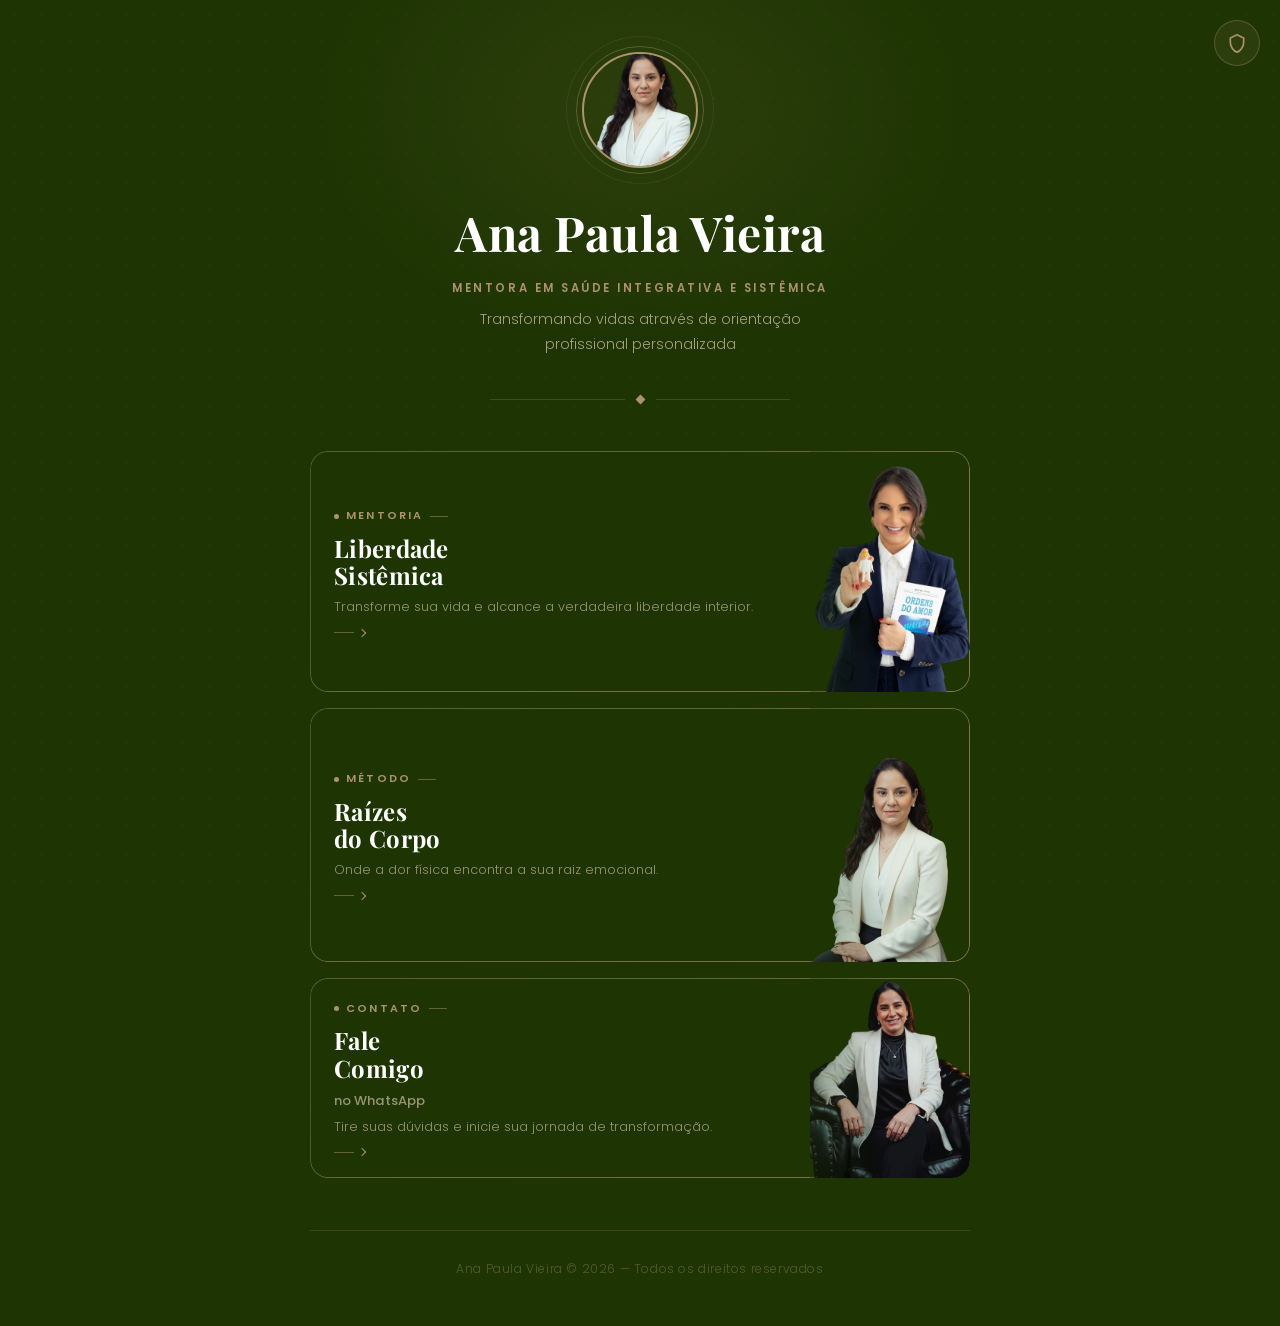
==== commit 4ff927ba: "Chore: Adicionado os links do checkout e a criação so pós checkout" ====
--- a/ana-paula-vieira/index.html
+++ b/ana-paula-vieira/index.html
@@ -111,7 +111,7 @@
                 <div class="card__bg"></div>
                 <div class="card__glow"></div>
                 <div class="card__shine"></div>
-                <a href="https://liberdade.metodoraizesdocorpo.com.br" target="_blank" rel="noopener noreferrer">
+                <a href="assets/pages/liberdade.html" target="_blank" rel="noopener noreferrer">
                     <div class="card-content">
                         <div class="card-icon">
                             <svg width="16" height="16" viewBox="0 0 24 24" fill="none">
